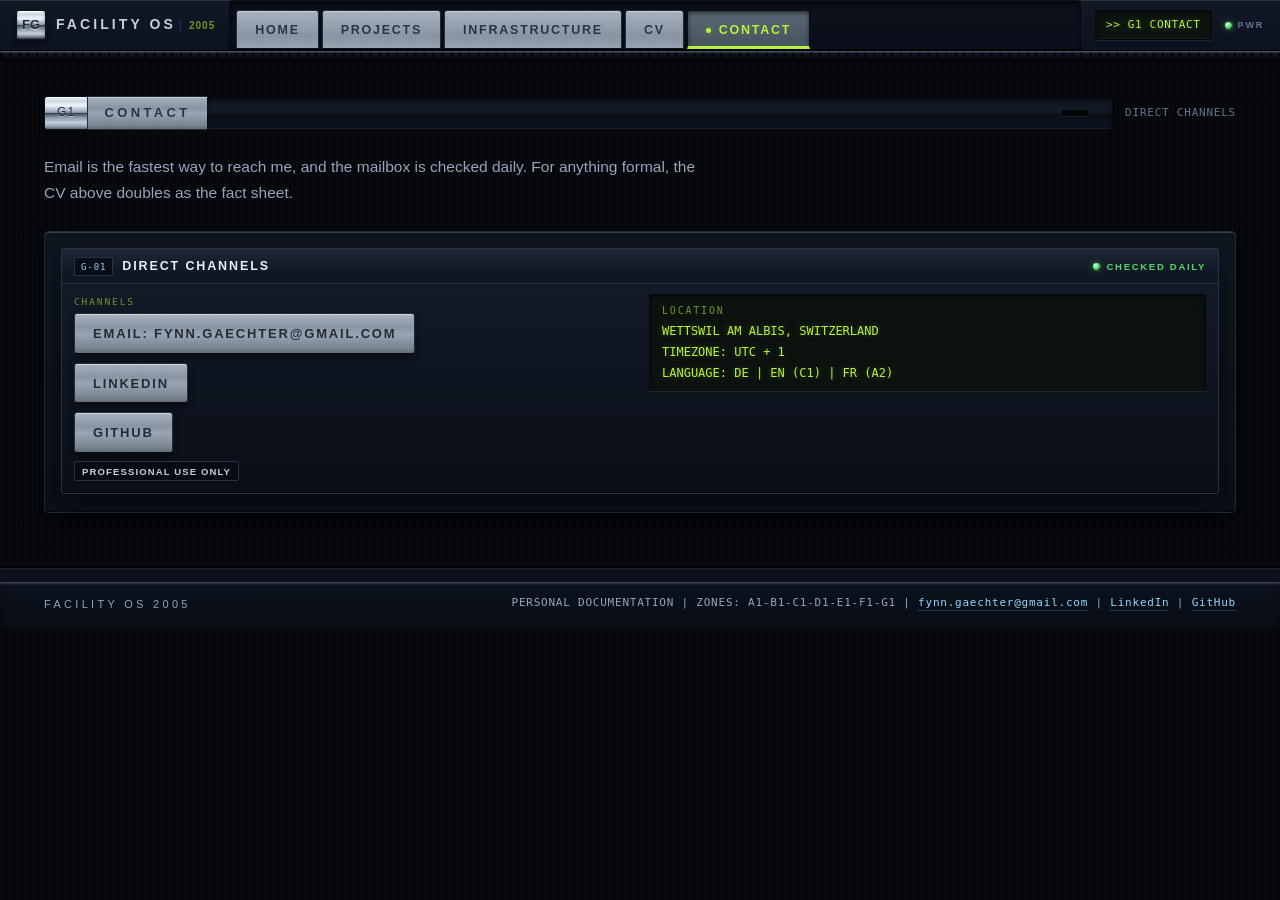
==== contact.html @ 0dfd4a6d "its done yall" ====
<!DOCTYPE html>
<html lang="en">

<head>
  <meta charset="UTF-8" />
  <meta name="viewport" content="width=device-width, initial-scale=1.0" />
  <meta name="referrer" content="strict-origin-when-cross-origin" />
  <meta http-equiv="Content-Security-Policy" content="default-src 'self'; img-src 'self' data:; style-src 'self' 'unsafe-inline' https://fonts.googleapis.com; font-src https://fonts.gstatic.com; script-src 'self'; connect-src 'self'; form-action 'self'; base-uri 'self'; object-src 'none'; " />

  <title>Contact | Fynn Gaechter</title>
  <meta name="description" content="Contact channels of Fynn Gaechter: email, phone, LinkedIn and GitHub." />
  <link rel="preconnect" href="https://fonts.googleapis.com" />
  <link rel="preconnect" href="https://fonts.gstatic.com" crossorigin />
  <link
    href="https://fonts.googleapis.com/css2?family=Michroma&family=Rajdhani:wght@500;600;700&family=Encode+Sans:wght@400;500&family=Share+Tech+Mono&display=swap"
    rel="stylesheet" />
  <link rel="stylesheet" href="css/main.css" />
  <link rel="icon" href="data:," />
</head>

<body>
  <a class="skip-link" href="#contact">Skip to content</a>


  <!-- ================= CONTROL FASCIA (top bar) ================= -->
  <header class="fascia" id="topbar">
    <div class="fs-top">
      <a class="bp" href="index.html" aria-label="Facility OS home">
        <span class="bp-chip" aria-hidden="true">FG</span>
        <span class="bp-id">FACILITY&nbsp;OS<b>2005</b></span>
      </a>

      <nav class="tabrail" aria-label="Main navigation">
        <ul>
          <li><a class="ftab" href="index.html" aria-current="page">Home</a></li>
          <li><a class="ftab" href="projects.html">Projects</a></li>
          <li><a class="ftab" href="infrastructure.html">Infrastructure</a></li>
          <li><a class="ftab" href="cv.html">CV</a></li>
          <li><a class="ftab is-live" href="contact.html">Contact</a></li>
        </ul>
      </nav>

      <div class="fs-right">
        <span class="f-lcd" id="navlcd" aria-hidden="true">&gt;&gt; G1 CONTACT</span>
        <span class="f-led" title="Console power indicator (chassis only)">
          <i class="leddot leddot-green leddot-breathe" aria-hidden="true"></i><em>PWR</em>
        </span>
      </div>
    </div>
    <div class="fs-chan" aria-hidden="true"></div>
  </header>


  <main>

    <!-- ================= BAND G1: CONTACT ================= -->
    <section class="band band-first" id="contact" data-band="G1" aria-labelledby="contact-title">
      <div class="railhead">
        <span class="rtag" aria-hidden="true">G1</span>
        <span class="rname" id="contact-title">Contact</span>
        <span class="rlong"></span>
        <span class="rmeta mono-sm">DIRECT CHANNELS</span>
      </div>

      <div class="wrap">
        <p class="band-intro">
          Email is the fastest way to reach me, and the mailbox is checked daily. For
          anything formal, the CV above doubles as the fact sheet.
        </p>

        <div class="mshelf">
          <article class="smod" aria-label="Contact plate G-01">
            <header class="sm-head">
              <span class="sidx">G-01</span>
              <h4 class="sm-name">Direct Channels</h4>
              <span class="sm-state"><i class="leddot leddot-green" aria-hidden="true"></i><em>Checked daily</em></span>
            </header>
            <div class="sm-body">
              <div class="contactbody">
                <div class="proj-lines">
                  <div class="proj-line">
                    <span class="plabel">Channels</span>
                    <div class="contactlinks">
                      <a class="metalbtn" href="mailto:fynn.gaechter@gmail.com">Email: fynn.gaechter@gmail.com</a>
                      <a class="metalbtn" href="https://www.linkedin.com/in/fynn-g%C3%A4chter" target="_blank"
                        rel="noopener">LinkedIn</a>
                      <a class="metalbtn" href="https://github.com/Swissschoggi" target="_blank"
                        rel="noopener">GitHub</a>
                    </div>
                  </div>
                </div>
                <div class="proj-side">
                  <div class="lcdmini">
                    <b>LOCATION</b>
                    <span>WETTSWIL AM ALBIS, SWITZERLAND</span>
                    <span>TIMEZONE: UTC + 1</span>
                    <span>LANGUAGE: DE | EN (C1) | FR (A2)</span>
                  </div>

                </div>
              </div>
              <div class="sm-meta"><span class="sm-chip">Professional use only</span></div>
            </div>
          </article>
        </div>
      </div>
    </section>

  </main>


  <!-- ================= DUMP STRIP (footer) ================= -->
  <footer class="dump">
    <div class="wrap dump-grid">
      <span class="dump-brand">FACILITY OS 2005</span>
      <span class="dump-note mono-sm">
        PERSONAL DOCUMENTATION | ZONES: A1-B1-C1-D1-E1-F1-G1
        | <a class="dumplink" href="mailto:fynn.gaechter@gmail.com">fynn.gaechter@gmail.com</a>
        | <a class="dumplink" href="https://www.linkedin.com/in/fynn-g%C3%A4chter" target="_blank"
          rel="noopener">LinkedIn</a>
        | <a class="dumplink" href="https://github.com/Swissschoggi" target="_blank" rel="noopener">GitHub</a>
      </span>
    </div>
  </footer>

  <script src="js/main.js" defer></script>
</body>

</html>
---- css/main.css ----
/* ================================================================
   FACILITY OS 2005 : machine-front composition
   Tokens and materials per DESIGN_SPEC.md, applied structurally.
   ================================================================ */

:root {
  /* type */
  --f-display: "Michroma", "Eurostile", "Trebuchet MS", sans-serif;
  --f-label: "Rajdhani", "Trebuchet MS", sans-serif;
  --f-body: "Encode Sans", "Trebuchet MS", Verdana, sans-serif;
  --f-mono: "Share Tech Mono", "Consolas", "Menlo", monospace;

  /* color: machine body */
  --c-void: #05070B;
  --c-body: #0B111C;
  --c-raised: #101827;
  --c-recess: #070B12;
  --c-lcd: #0D1410;
  --c-seam: #1E2A3A;
  --c-seam-hi: #26344A;

  /* color: chrome scale */
  --c-chrome-2: #E7EEF7;
  --c-chrome-3: #C3CFDD;
  --c-chrome-4: #93A3B6;
  --c-chrome-5: #64748C;
  --c-on-metal: #232B36;
  --c-engrave: #2A3543;

  /* color: ink */
  --c-ink: #DCE4EF;
  --c-ink-2: #97A5BC;

  /* color: phosphor + status */
  --c-ph: #B7F33C;
  --c-ph-dim: #6E9426;
  --c-led-green: #52D66A;
  --c-led-amber: #FFB447;
  --c-led-off: #3A4456;

  /* color: acrylic + wire */
  --c-acrylic: rgba(56, 112, 200, 0.16);
  --c-acrylic-deep: rgba(24, 58, 120, 0.35);
  --c-acrylic-edge: rgba(140, 190, 255, 0.55);
  --c-wire: #57C8FF;
  --c-cyan-text: #8FD8FF;

  /* bevels */
  --bv-raise: inset 0 1px 0 rgba(255, 255, 255, 0.12), inset 0 -1px 0 rgba(0, 0, 0, 0.55), 0 10px 24px rgba(0, 0, 0, 0.45);
  --bv-well: inset 0 2px 6px rgba(0, 0, 0, 0.70), inset 0 -1px 0 rgba(255, 255, 255, 0.08);

  /* materials */
  --m-chrome: linear-gradient(180deg,
      #F2F6FB 0%, #CBD6E2 13%, #EEF4FA 26%, #BAC6D4 38%, #93A1B1 48%,
      #39424E 51%, #4B5563 53.5%, #8B98A8 64%, #C2CEDB 80%, #93A0AE 92%, #5A6572 100%);
  --m-grain: repeating-linear-gradient(90deg,
      rgba(255, 255, 255, 0.045) 0px, rgba(255, 255, 255, 0.045) 1px,
      transparent 1px, transparent 3px);
  --m-alu: var(--m-grain),
    linear-gradient(180deg, #A5B1BE 0%, #8793A1 34%, #97A3B1 52%, #77828F 88%, #5F6A76 100%);

  /* motion */
  --t-fast: 140ms;
  --t-med: 220ms;
  --t-mech: 300ms;
  --t-gloss: 480ms;
  --ease-out: cubic-bezier(0.2, 0, 0, 1);
  --ease-mech: cubic-bezier(0.3, 0.7, 0.15, 1);
}

/* ================================================================ base */

*,
*::before,
*::after {
  box-sizing: border-box;
}

html {
  scroll-behavior: smooth;
}

body {
  margin: 0;
  background-color: var(--c-void);
  background-image: repeating-linear-gradient(90deg,
      rgba(255, 255, 255, 0.018) 0px, rgba(255, 255, 255, 0.018) 1px,
      transparent 1px, transparent 4px);
  color: var(--c-ink);
  font-family: var(--f-body);
  font-size: 16.5px;
  line-height: 1.65;
  -webkit-font-smoothing: antialiased;
}

.wrap {
  max-width: 1240px;
  margin: 0 auto;
  padding: 0 24px;
}

.mono-sm {
  font-family: var(--f-mono);
  font-size: 11px;
  letter-spacing: 0.07em;
  color: var(--c-ink-2);
}

.dim {
  color: var(--c-chrome-5);
}

:focus-visible {
  outline: 2px solid var(--c-ph);
  outline-offset: 2px;
}

::selection {
  background: rgba(183, 243, 60, 0.25);
  color: var(--c-ink);
}

.skip-link {
  position: absolute;
  left: -9999px;
  top: 0;
  z-index: 100;
  background: var(--c-raised);
  color: var(--c-ph);
  font-family: var(--f-label);
  font-size: 14px;
  letter-spacing: 0.1em;
  padding: 10px 16px;
}

.skip-link:focus {
  left: 8px;
  top: 60px;
}

/* chrome letterfill: gradient clipped to large type only */
.chrome-letters {
  color: var(--c-chrome-2);
  background-image: var(--m-chrome);
}

@supports ((background-clip: text) or (-webkit-background-clip: text)) {
  .chrome-letters {
    background-clip: text;
    -webkit-background-clip: text;
    color: transparent;
  }
}

/* LEDs */
.leddot {
  width: 9px;
  height: 9px;
  border-radius: 999px;
  display: inline-block;
  flex: none;
  border: 1px solid rgba(0, 0, 0, 0.6);
}

.leddot-green {
  background: radial-gradient(circle at 35% 30%, #D8FFE4, var(--c-led-green) 55%, #14421F);
  box-shadow: 0 0 6px rgba(82, 214, 106, 0.35);
}

.leddot-amber {
  background: radial-gradient(circle at 35% 30%, #FFE7C2, var(--c-led-amber) 55%, #4A2C08);
  box-shadow: 0 0 6px rgba(255, 180, 71, 0.35);
}

.leddot-off {
  background: radial-gradient(circle at 35% 30%, #5A6679, var(--c-led-off) 60%, #1C2331);
}

/* engraved status plate */
.tagchip {
  display: inline-block;
  font-family: var(--f-label);
  font-weight: 600;
  font-size: 10.5px;
  letter-spacing: 0.12em;
  text-transform: uppercase;
  color: var(--c-chrome-3);
  background: rgba(16, 24, 39, 0.65);
  border: 1px solid var(--c-seam-hi);
  border-radius: 2px;
  padding: 3px 9px 2px;
  white-space: nowrap;
}

.etch-chip {
  display: inline-block;
  font-family: var(--f-label);
  font-weight: 600;
  font-size: 10.5px;
  letter-spacing: 0.12em;
  text-transform: uppercase;
  color: var(--c-engrave);
  background: rgba(255, 255, 255, 0.22);
  border: 1px solid rgba(35, 43, 54, 0.45);
  border-radius: 2px;
  padding: 3px 9px 2px;
  white-space: nowrap;
}

.etch-chip.zfs {
  color: #14430F;
  background: rgba(212, 255, 178, 0.35);
  border-color: rgba(64, 110, 20, 0.5);
}

.etch-amber {
  color: var(--c-led-amber) !important;
  background: #201506 !important;
  border-color: rgba(255, 180, 71, 0.4) !important;
}

/* ================================================================ control fascia (top) */

.fascia {
  position: fixed;
  inset: 0 0 auto 0;
  z-index: 50;
  background: linear-gradient(180deg, #121926 0%, #0C1220 74%);
  box-shadow:
    inset 0 1px 0 rgba(255, 255, 255, 0.10),
    0 1px 0 #000,
    0 12px 26px rgba(0, 0, 0, 0.45);
  transition: transform var(--t-med) var(--ease-out);
}

.fascia.is-hidden {
  transform: translateY(-100%);
}

.fs-top {
  display: flex;
  align-items: stretch;
  gap: 14px;
  padding: 0 16px;
  min-height: 50px;
}

.bp {
  display: flex;
  align-items: center;
  gap: 10px;
  text-decoration: none;
  flex: none;
}

.bp-chip {
  display: grid;
  place-items: center;
  width: 30px;
  height: 30px;
  font-family: var(--f-label);
  font-weight: 700;
  font-size: 13px;
  color: var(--c-on-metal);
  background-image: var(--m-chrome);
  border: 1px solid #10151C;
  border-radius: 3px;
  box-shadow: inset 0 1px 0 rgba(255, 255, 255, 0.75), inset 0 -2px 3px rgba(0, 0, 0, 0.4), 0 2px 5px rgba(0, 0, 0, 0.5);
  text-shadow: 0 1px 0 rgba(255, 255, 255, 0.55);
}

.bp-id {
  font-family: var(--f-label);
  font-weight: 700;
  font-size: 14px;
  letter-spacing: 0.22em;
  color: var(--c-chrome-3);
}

.bp-id b {
  font-weight: 700;
  font-size: 10px;
  letter-spacing: 0.1em;
  color: var(--c-ph-dim);
  border-left: 1px solid var(--c-seam-hi);
  padding-left: 8px;
  margin-left: 4px;
}

.tabrail {
  flex: 1;
  min-width: 0;
  display: flex;
  align-items: stretch;
}

.tabrail ul {
  display: flex;
  align-items: flex-end;
  gap: 3px;
  list-style: none;
  margin: 0;
  padding: 8px 6px 0;
  width: 100%;
  background: linear-gradient(180deg, rgba(0, 0, 0, 0.35), rgba(0, 0, 0, 0.12));
  border: 1px solid rgba(0, 0, 0, 0.55);
  border-radius: 4px 4px 0 0;
  box-shadow: inset 0 2px 5px rgba(0, 0, 0, 0.6);
  overflow-x: auto;
  scrollbar-width: none;
}

.tabrail ul::-webkit-scrollbar {
  display: none;
}

.ftab {
  display: flex;
  align-items: flex-end;
  height: 100%;
  padding: 9px 18px 7px;
  font-family: var(--f-label);
  font-weight: 600;
  font-size: 12.5px;
  letter-spacing: 0.14em;
  text-transform: uppercase;
  text-decoration: none;
  white-space: nowrap;
  flex: 1 0 auto;
  color: var(--c-engrave);
  background-image: var(--m-alu);
  background-size: auto 200%;
  background-position: 0 0;
  border: 1px solid #232C38;
  border-bottom-color: #0A0E14;
  border-radius: 3px 3px 0 0;
  box-shadow: inset 0 1px 0 rgba(255, 255, 255, 0.4), 0 2px 4px rgba(0, 0, 0, 0.45);
  transition: filter var(--t-fast) var(--ease-out), transform var(--t-fast) var(--ease-out), color var(--t-fast);
}

.ftab:not(.ftab-off):hover {
  filter: brightness(1.09);
}

.ftab.is-live {
  transform: translateY(0);
  background-image: linear-gradient(180deg, #5A6775 0%, #49555F 46%, #5C6873 54%, #3C454F 100%);
  color: var(--c-ph);
  border-color: #0A0E14;
  border-bottom: 3px solid var(--c-ph);
  padding-bottom: 5px;
  box-shadow: inset 0 2px 4px rgba(0, 0, 0, 0.55), 0 1px 0 rgba(0, 0, 0, 0.2);
  filter: brightness(1);
}

.ftab.is-live::before {
  content: "";
  width: 5px;
  height: 5px;
  border-radius: 999px;
  background: var(--c-ph);
  box-shadow: 0 0 7px rgba(183, 243, 60, 0.5);
  margin-right: 8px;
  align-self: center;
}

.ftab-off {
  color: #55606B;
  font-style: italic;
  cursor: not-allowed;
  user-select: none;
  background-image: linear-gradient(180deg, #39424D 0%, #2A3038 100%);
  border-color: #171C22;
  box-shadow: inset 0 1px 0 rgba(255, 255, 255, 0.12), inset 0 6px 8px rgba(0, 0, 0, 0.35);
}

.fs-right {
  display: flex;
  align-items: center;
  gap: 12px;
  flex: none;
}

.f-lcd {
  font-family: var(--f-mono);
  font-size: 11px;
  letter-spacing: 0.06em;
  color: var(--c-ph);
  background: var(--c-lcd);
  border: 1px solid #05080D;
  border-radius: 2px;
  padding: 5px 10px;
  box-shadow: inset 0 2px 5px rgba(0, 0, 0, 0.65), inset 0 -1px 0 rgba(183, 243, 60, 0.06), 0 1px 0 rgba(255, 255, 255, 0.08);
  text-shadow: 0 0 6px rgba(183, 243, 60, 0.3);
  white-space: nowrap;
}

/* topbar record link: metal chip like the contact switch, never default-link blue */
.navcontact {
  font-family: var(--f-label);
  font-weight: 700;
  font-size: 11.5px;
  letter-spacing: 0.16em;
  text-transform: uppercase;
  color: var(--c-on-metal);
  text-decoration: none;
  background-image: var(--m-alu);
  border: 1px solid #232C38;
  border-bottom-color: #0A0E14;
  border-radius: 3px;
  padding: 6px 12px 5px;
  box-shadow: inset 0 1px 0 rgba(255, 255, 255, 0.45), 0 2px 4px rgba(0, 0, 0, 0.45);
  white-space: nowrap;
  transition: filter var(--t-fast) var(--ease-out);
}

.navcontact:hover {
  filter: brightness(1.09);
}

.navcontact:active {
  transform: translateY(1px);
}

.f-led {
  display: inline-flex;
  align-items: center;
  gap: 5px;
}

.f-led em {
  font-family: var(--f-label);
  font-weight: 700;
  font-style: normal;
  font-size: 9px;
  letter-spacing: 0.2em;
  color: var(--c-chrome-5);
}

/* machined channel strip under the rail */
.fs-chan {
  height: 9px;
  background:
    repeating-linear-gradient(90deg,
      rgba(0, 0, 0, 0.5) 0 3px, transparent 3px 9px),
    linear-gradient(180deg, #101827 0%, #0A0F18 100%);
  border-top: 1px solid #000;
  box-shadow: inset 0 -2px 3px rgba(0, 0, 0, 0.5), inset 0 2px 0 rgba(255, 255, 255, 0.05);
}

.fs-chan::before {
  content: "";
  display: block;
  height: 2px;
  background: linear-gradient(180deg, rgba(255, 255, 255, 0.28), rgba(255, 255, 255, 0.02));
  margin-bottom: 3px;
}

/* ================================================================ bands */

.band {
  padding: 44px 0 10px;
}

.band-front,
main > section:first-child {
  padding-top: 96px;
}

.railhead {
  max-width: 1240px;
  margin: 0 auto 24px;
  padding: 0 24px;
  display: flex;
  align-items: center;
  gap: 0;
  height: 34px;
}

.rtag {
  display: flex;
  align-items: center;
  height: 100%;
  padding: 0 12px;
  font-family: var(--f-display);
  font-size: 12px;
  letter-spacing: 0.1em;
  color: var(--c-on-metal);
  background-image: var(--m-chrome);
  border: 1px solid #0E131A;
  border-right: 0;
  border-radius: 3px 0 0 3px;
  box-shadow: inset 0 1px 0 rgba(255, 255, 255, 0.65), 0 3px 7px rgba(0, 0, 0, 0.4);
  text-shadow: 0 1px 0 rgba(255, 255, 255, 0.4);
}

.rname {
  display: flex;
  align-items: center;
  height: 100%;
  padding: 0 16px;
  font-family: var(--f-label);
  font-weight: 700;
  font-size: 13px;
  letter-spacing: 0.26em;
  text-transform: uppercase;
  color: var(--c-engrave);
  background-image: var(--m-alu);
  border: 1px solid #232C38;
  border-right: 0;
  box-shadow: inset 0 1px 0 rgba(255, 255, 255, 0.35);
}

.rlong {
  flex: 1;
  height: 100%;
  background: linear-gradient(180deg, #0D141F 0%, #131B28 46%, #0A0F18 54%, #0D141F 100%);
  border: 1px solid rgba(0, 0, 0, 0.6);
  border-left: 0;
  border-radius: 0 3px 3px 0;
  box-shadow: inset 0 2px 4px rgba(0, 0, 0, 0.65), inset 0 -1px 0 rgba(255, 255, 255, 0.06);
  position: relative;
}

.rlong::after {
  content: "";
  position: absolute;
  right: 24px;
  top: 50%;
  width: 26px;
  height: 6px;
  transform: translateY(-50%);
  background: var(--c-void);
  box-shadow: inset 0 2px 3px rgba(0, 0, 0, 0.8), 0 1px 0 rgba(255, 255, 255, 0.07);
  border-radius: 1px;
}

.rmeta {
  align-self: center;
  margin-left: 12px;
  color: var(--c-chrome-5);
  white-space: nowrap;
}

.band-intro {
  max-width: 76ch;
  color: var(--c-ink-2);
  margin: 0 0 26px;
  font-size: 15.5px;
}

.band-intro b {
  color: var(--c-chrome-3);
  font-weight: 500;
}

/* ================================================================ BAND A1: nameplate front */

.front-grid {
  display: grid;
  grid-template-columns: minmax(0, 1.55fr) minmax(0, 1fr);
  gap: 28px;
  align-items: stretch;
}

.np {
  position: relative;
  display: grid;
  grid-template-columns: auto 1fr;
  gap: 20px;
  align-items: center;
  padding: 26px 28px 24px;
  background-image: var(--m-alu);
  border: 1px solid #333E49;
  border-bottom-color: #1A212A;
  border-radius: 4px;
  box-shadow:
    inset 0 1px 0 rgba(255, 255, 255, 0.55),
    inset 0 14px 22px rgba(255, 255, 255, 0.14),
    inset 0 -16px 22px rgba(0, 0, 0, 0.22),
    0 16px 30px rgba(0, 0, 0, 0.5);
}
/* operator portrait: machined badge frame */
.np-side {
  display: flex;
  flex-direction: column;
  gap: 12px;
}
.opimg {
  margin: 0;
  padding: 3px;
  background-image: var(--m-chrome);
  border: 1px solid #10151C;
  border-radius: 6px;
  box-shadow: var(--bv-raise);
}
.opimg img {
  display: block;
  width: 92px;
  height: 92px;
  object-fit: cover;
  object-position: center 15%;
  border-radius: 3px;
}

.np::before {
  content: "";
  position: absolute;
  inset: 6px;
  border: 1px solid rgba(35, 43, 54, 0.38);
  border-radius: 2px;
  pointer-events: none;
}

.np::after {
  content: "";
  position: absolute;
  right: 26px;
  top: 58px;
  width: 130px;
  height: 3px;
  border-radius: 99px;
  background: linear-gradient(90deg, rgba(255, 255, 255, 0), rgba(255, 255, 255, 0.5), rgba(255, 255, 255, 0));
  pointer-events: none;
}

.np-chip {
  position: relative;
  display: grid;
  place-items: center;
  width: 96px;
  height: 96px;
  font-family: var(--f-display);
  font-size: 26px;
  letter-spacing: 0.04em;
  color: #161D27;
  background-image: var(--m-chrome);
  border: 1px solid #10151C;
  border-radius: 6px;
  box-shadow:
    inset 0 2px 0 rgba(255, 255, 255, 0.8),
    inset 0 -3px 7px rgba(0, 0, 0, 0.4),
    0 14px 24px rgba(0, 0, 0, 0.45);
  text-shadow: 0 1px 0 rgba(255, 255, 255, 0.5);
}

.np-id {
  min-width: 0;
  position: relative;
  z-index: 1;
}

.np-kicker {
  margin: 0 0 8px;
  font-family: var(--f-label);
  font-weight: 700;
  font-size: 11px;
  letter-spacing: 0.3em;
  text-transform: uppercase;
  color: var(--c-engrave);
}

.np-facility {
  margin: 0;
  font-family: var(--f-display);
  font-weight: 400;
  font-size: clamp(26px, 3.4vw, 46px);
  line-height: 1.0;
  letter-spacing: 0.015em;
  filter: drop-shadow(0 1px 0 rgba(0, 0, 0, 0.25));
}

.np-year {
  font-size: 0.5em;
  letter-spacing: 0.08em;
}

.np-etch {
  color: var(--c-engrave);
  opacity: 0.78;
  margin: 12px 0 0;
  text-transform: uppercase;
}

.np-foot {
  margin-top: 18px;
  display: flex;
  flex-direction: column;
  gap: 12px;
}

.chiprow {
  display: flex;
  flex-wrap: wrap;
  gap: 8px;
}

.front-copy {
  color: var(--c-ink-2);
  font-size: 15.5px;
  max-width: 62ch;
  margin: 0;
}

.chiprow .etch-chip {
  color: var(--c-chrome-3);
  background: rgba(16, 24, 39, 0.6);
  border-color: var(--c-seam-hi);
}

.chiprow .etch-chip:first-child {
  color: var(--c-ph);
}

.person-chips {
  margin-bottom: 6px;
}

.person-chips .tagchip {
  margin: 0 6px 6px 0;
}

/* recessed screen */
.screen {
  display: flex;
  flex-direction: column;
  gap: 10px;
  min-width: 0;
}

.screen-lip {
  position: relative;
  padding: 3px;
  background-image: var(--m-chrome);
  border: 1px solid #10151C;
  border-radius: 6px;
  box-shadow: var(--bv-raise);
}

.screen-lip::after {
  content: "";
  position: absolute;
  top: 6%;
  right: 7%;
  left: 68%;
  bottom: 12%;
  background: linear-gradient(115deg, rgba(255, 255, 255, 0.14), rgba(255, 255, 255, 0) 55%);
  border-radius: 6px;
  pointer-events: none;
}

.screen-glass {
  background: var(--c-lcd);
  border-radius: 3px;
  padding: 5px;
  box-shadow: inset 0 0 0 1px #05070B;
}

.screen-glass>* {
  position: relative;
  z-index: 1;
}

.screen-glass::after {
  content: "";
  position: absolute;
  inset: 5px;
  border-radius: 2px;
  background:
    repeating-linear-gradient(0deg, rgba(0, 0, 0, 0.25) 0 1px, transparent 1px 3px),
    radial-gradient(ellipse at 50% 0%, rgba(183, 243, 60, 0.05), transparent 60%);
  pointer-events: none;
}

.sc-head {
  margin: 12px 16px 0;
  font-family: var(--f-mono);
  font-size: 10px;
  letter-spacing: 0.2em;
  color: var(--c-ph-dim);
}

.sc-lines p {
  display: grid;
  grid-template-columns: 74px 1fr;
  gap: 10px;
  align-items: baseline;
  font-family: var(--f-mono);
  font-size: 12px;
  line-height: 1.5;
  border-bottom: 1px dashed rgba(183, 243, 60, 0.15);
  padding: 7px 16px 6px;
  margin: 0;
}

.sc-lines p:last-child {
  border-bottom: 0;
}

.sc-lines span {
  color: var(--c-ph-dim);
  font-size: 10px;
  letter-spacing: 0.16em;
}

.sc-lines b {
  font-weight: 400;
  color: var(--c-ph);
  text-shadow: 0 0 7px rgba(183, 243, 60, 0.28);
}

.sc-lines a.lrow {
  color: var(--c-ph);
  text-decoration: none;
  border-bottom: 1px solid rgba(87, 200, 255, 0.3);
}

.sc-lines a.lrow:hover {
  color: var(--c-chrome-2);
  border-bottom-color: var(--c-ph);
}

.sc-stamp {
  margin: 10px 0 0;
  padding: 8px 16px 0;
  border-top: 1px dashed rgba(183, 243, 60, 0.15);
  font-family: var(--f-mono);
  font-size: 10px;
  letter-spacing: 0.18em;
  color: var(--c-ph-dim);
}

.sc-ledrow {
  display: flex;
  align-items: center;
  gap: 8px;
  padding: 10px 16px 12px;
}

.sc-ledrow em {
  font-family: var(--f-label);
  font-weight: 600;
  font-style: normal;
  font-size: 9.5px;
  letter-spacing: 0.18em;
  text-transform: uppercase;
  color: var(--c-chrome-4);
  margin-right: 10px;
}

.sc-foot {
  color: var(--c-chrome-5);
  padding-left: 2px;
}

/* ================================================================ BAND B1: schematic */

.sc-panel {
  background: var(--c-recess);
  border: 1px solid var(--c-seam);
  border-radius: 4px;
  box-shadow: var(--bv-raise);
  padding: 18px 22px 14px;
}

.sc-head {
  display: flex;
  justify-content: space-between;
  align-items: center;
  flex-wrap: wrap;
  gap: 10px;
  border-bottom: 1px solid var(--c-seam-hi);
  padding-bottom: 12px;
  margin-bottom: 18px;
}

.sc-legend {
  display: inline-flex;
  align-items: center;
  flex-wrap: wrap;
  gap: 6px 14px;
  font-family: var(--f-mono);
  font-size: 10px;
  letter-spacing: 0.1em;
  color: var(--c-ink-2);
}

.sc-legend i {
  display: inline-block;
  margin-right: 6px;
}

.legend-solid {
  width: 16px;
  height: 3px;
  background: var(--c-wire);
  box-shadow: 0 0 4px rgba(87, 200, 255, .4);
}

.legend-dash {
  width: 16px;
  height: 3px;
  background: repeating-linear-gradient(90deg, var(--c-wire) 0 4px, transparent 4px 7px);
}

.legend-pad {
  width: 7px;
  height: 7px;
  border-radius: 1px;
  background: linear-gradient(135deg, #E7EEF7, #97A3B4 45%, #55606E);
  border: 1px solid #1A2129;
}

.sc-hint {
  font-family: var(--f-label);
  font-weight: 600;
  font-size: 10.5px;
  letter-spacing: 0.16em;
  text-transform: uppercase;
  color: var(--c-chrome-5);
}

.sc-canvas {
  background-image: radial-gradient(rgba(198, 214, 234, 0.07) 1px, transparent 1.3px);
  background-size: 16px 16px;
}

.sc-edge {
  width: min(520px, 100%);
  margin: 0 auto;
  display: flex;
  flex-direction: column;
}

.acc-unit {
  position: relative;
}

.acc-face {
  display: flex;
  flex-direction: column;
  gap: 8px;
  align-items: flex-start;
  background:
    linear-gradient(155deg, rgba(255, 255, 255, 0.10) 0%, rgba(255, 255, 255, 0.01) 30%, rgba(56, 112, 200, 0.10) 100%),
    var(--c-acrylic-deep);
  border: 1px solid var(--c-acrylic-edge);
  border-radius: 3px;
  box-shadow: inset 0 1px 0 rgba(255, 255, 255, 0.2), 0 10px 22px rgba(0, 0, 0, 0.45);
  padding: 14px 18px 12px;
}

.plug {
  display: inline-flex;
  align-items: center;
  gap: 8px;
  font-family: var(--f-label);
  font-weight: 600;
  font-size: 11px;
  letter-spacing: 0.12em;
  text-transform: uppercase;
  color: var(--c-cyan-text);
  background: rgba(87, 200, 255, 0.09);
  border: 1px solid rgba(87, 200, 255, 0.4);
  border-radius: 2px;
  padding: 4px 10px 3px;
}

.plug::before {
  content: "";
  width: 6px;
  height: 6px;
  flex: none;
  background: linear-gradient(135deg, #E7EEF7, #97A3B4 45%, #55606E);
  border: 1px solid #1A2129;
}

.acc-note {
  margin: 2px 0 0;
  font-family: var(--f-mono);
  font-size: 9.5px;
  letter-spacing: 0.07em;
  color: var(--c-cyan-text);
  opacity: 0.85;
}

.glare {
  position: absolute;
  top: 10px;
  left: 190px;
  width: 34px;
  height: 8px;
  border-radius: 99px;
  background: radial-gradient(ellipse at center, rgba(255, 255, 255, 0.18), transparent 70%);
  transform: rotate(-8deg);
  pointer-events: none;
}

.bus {
  position: relative;
  display: block;
  max-width: 100%;
  margin: 0 auto;
  padding: 10px 0;
  text-align: center;
}

.bus::before {
  content: "";
  position: absolute;
  top: 2px;
  bottom: 2px;
  left: 50%;
  width: 7px;
  transform: translateX(-50%);
  background: rgba(87, 200, 255, 0.18);
  border-radius: 1px;
}

.bus::after {
  content: "";
  position: absolute;
  top: 4px;
  bottom: 4px;
  left: calc(50% - 1px);
  width: 2px;
  background: var(--c-wire);
  box-shadow: 0 0 5px rgba(87, 200, 255, 0.35);
}

.bus-dashed::after {
  background: repeating-linear-gradient(180deg, var(--c-wire) 0 5px, transparent 5px 9px);
  box-shadow: none;
  opacity: 0.8;
}

.bus-label {
  position: relative;
  z-index: 1;
  display: block;
  margin: 0 auto;
  background: var(--c-recess);
  padding: 3px 8px;
  font-family: var(--f-mono);
  font-size: 9px;
  letter-spacing: 0.09em;
  color: var(--c-ink-2);
  text-transform: uppercase;
  max-width: 300px;
  line-height: 1.45;
  border: 1px dashed rgba(87, 200, 255, 0.18);
  border-radius: 1px;
  width: fit-content;
}

.pad {
  position: absolute;
  left: 50%;
  top: -4px;
  transform: translateX(-50%);
  width: 8px;
  height: 8px;
  z-index: 2;
  background: linear-gradient(135deg, #E7EEF7, #97A3B4 45%, #55606E);
  border: 1px solid #10161D;
  border-radius: 1.5px;
  box-shadow: 0 0 0 1px rgba(0, 0, 0, 0.45);
}

.pad-f {
  top: auto;
  bottom: -4px;
}

.sc-columns {
  display: grid;
  grid-template-columns: minmax(0, 1.02fr) minmax(0, 0.98fr);
  gap: 12px 26px;
  margin-top: 2px;
}

.unit {
  position: relative;
}

.u-strip {
  display: flex;
  align-items: center;
  gap: 10px;
  flex-wrap: wrap;
  row-gap: 2px;
  padding: 8px 14px;
  border-radius: 3px 3px 0 0;
}

.u-udm .u-roles {
  flex: 1 1 100%;
  order: 5;
}

.u-strip-chrome {
  background-image: var(--m-chrome);
  border: 1px solid #12181F;
  border-bottom: 0;
  box-shadow: inset 0 1px 0 rgba(255, 255, 255, 0.75), 0 3px 8px rgba(0, 0, 0, 0.4);
}

.u-strip-alu {
  background-image: var(--m-alu);
  border: 1px solid #242E3A;
  border-bottom: 0;
  box-shadow: inset 0 1px 0 rgba(255, 255, 255, 0.4);
}

.u-strip-graphite {
  background: linear-gradient(180deg, #1B2534, #101724);
  border: 1px solid var(--c-seam);
  border-bottom: 0;
  box-shadow: inset 0 1px 0 rgba(255, 255, 255, 0.08);
}

.u-strip.slim {
  padding: 6px 14px;
}

.u-strip.head {
  flex-wrap: wrap;
  row-gap: 4px;
  padding: 10px 14px;
}

.u-stencil {
  margin: 0;
  font-family: var(--f-display);
  font-weight: 400;
  font-size: 15px;
  letter-spacing: 0.06em;
}

.u-strip-chrome .u-stencil,
.u-strip-alu .u-stencil {
  color: #161D27;
  text-shadow: 0 1px 0 rgba(255, 255, 255, 0.45);
}

.u-strip-graphite .u-stencil {
  color: var(--c-chrome-2);
  font-size: 13px;
}

.u-roles {
  font-family: var(--f-label);
  font-weight: 600;
  font-style: normal;
  font-size: 9.5px;
  letter-spacing: 0.14em;
  text-transform: uppercase;
  opacity: 0.85;
}

.u-strip-chrome .u-roles,
.u-strip-alu .u-roles {
  color: var(--c-engrave);
}

.u-strip-graphite .u-roles {
  color: var(--c-chrome-5);
}

.u-idx {
  font-family: var(--f-mono);
  font-size: 9px;
  letter-spacing: 0.1em;
  padding: 2px 7px 1px;
  border-radius: 2px;
  margin-left: auto;
}

.u-strip-chrome .u-idx,
.u-strip-alu .u-idx {
  color: #10161D;
  background: rgba(255, 255, 255, 0.4);
  border: 1px solid rgba(16, 22, 29, 0.5);
}

.u-strip-graphite .u-idx {
  color: var(--c-cyan-text);
  background: transparent;
  border: 1px solid var(--c-seam-hi);
}

.u-mark {
  margin-left: auto;
  display: flex;
  gap: 4px;
}

.u-mark i {
  width: 7px;
  height: 7px;
  border-radius: 1.5px;
  background: rgba(0, 0, 0, 0.3);
  box-shadow: inset 0 1px 1px rgba(0, 0, 0, 0.6), 0 1px 0 rgba(255, 255, 255, 0.3);
}

.u-body {
  border: 1px solid var(--c-seam);
  border-top: 0;
  border-radius: 0 0 3px 3px;
  padding: 13px 14px;
}

.u-body-graphite {
  background: linear-gradient(180deg, #121B27 0%, #0C1220 100%);
}

.u-body-alu {
  background-image: var(--m-alu);
  border-color: #242E3A;
}

.u-note {
  margin: 10px 0 0;
  font-family: var(--f-mono);
  font-size: 9.5px;
  letter-spacing: 0.08em;
  color: #55636F;
  line-height: 1.55;
}

.u-body-graphite .u-note {
  color: #8FA0B8;
}

.u-note .tag {
  font-weight: 700;
  color: var(--c-cyan-text);
}

.u-note.amber {
  color: var(--c-led-amber);
  opacity: 0.92;
}

.u-note.amber .tag {
  color: var(--c-led-amber);
}

.segbus {
  display: flex;
  flex-direction: column;
  gap: 7px;
}

.ch {
  position: relative;
  display: flex;
  align-items: center;
  gap: 8px;
  height: 26px;
  padding: 0 10px;
  border: 1px solid var(--c-acrylic-edge);
  border-radius: 2px;
  background: var(--c-acrylic-deep);
  box-shadow: inset 0 1px 0 rgba(255, 255, 255, 0.16);
}

.ch .pad {
  position: static;
  transform: none;
  width: 7px;
  height: 7px;
}

.ch b {
  font-family: var(--f-label);
  font-weight: 700;
  font-size: 10px;
  letter-spacing: 0.2em;
  text-transform: uppercase;
  color: #BFD9FA;
}

.ch-well {
  flex: 1;
  height: 8px;
  border-radius: 1px;
  opacity: 0.5;
  background: repeating-linear-gradient(90deg,
      rgba(139, 214, 255, 0.55) 0 12px,
      rgba(139, 214, 255, 0.1) 12px 18px);
}

.ch-ch2row {
  display: flex;
  gap: 7px;
}

.ch-min {
  flex: 1;
  height: 22px;
  background: var(--c-acrylic);
}

.ch-min b {
  font-size: 9px;
}

.ports {
  display: grid;
  grid-template-columns: repeat(16, 1fr);
  gap: 3px;
  background: #0A0F17;
  border: 1px solid #070B10;
  border-radius: 2px;
  padding: 5px 6px;
  box-shadow: inset 0 2px 4px rgba(0, 0, 0, 0.6);
}

.ports i {
  height: 9px;
  border-radius: 1px;
  background: #1D2733;
  box-shadow: inset 0 1px 1px rgba(0, 0, 0, 0.75), 0 1px 0 rgba(255, 255, 255, 0.16);
}

.ports i.p12 {
  box-shadow: inset 0 1px 1px rgba(0, 0, 0, 0.75), 0 0 0 1px rgba(87, 200, 255, 0.65);
}

.u-down {
  margin-top: 2px;
}

.u-down .u-note {
  margin: 8px 14px 12px;
}

.u-down .u-strip-graphite {
  border-top-left-radius: 2px;
  border-top-right-radius: 2px;
}

.aprow {
  display: grid;
  grid-template-columns: repeat(3, 1fr);
  gap: 8px;
}

.apunit {
  position: relative;
  height: 30px;
  border: 1px solid #151B23;
  border-radius: 2px;
  background:
    linear-gradient(103deg, rgba(255, 255, 255, 0.45) 0%, rgba(255, 255, 255, 0.05) 42%, rgba(255, 255, 255, 0.32) 100%),
    linear-gradient(180deg, #D3DCE5 0%, #93A1B1 44%, #3E4652 52%, #252C36 100%);
  box-shadow: var(--bv-raise);
}

.ap-lens {
  position: absolute;
  left: 50%;
  top: 6px;
  transform: translateX(-50%);
  width: 12px;
  height: 6px;
  border-radius: 1px;
  background: #090D13;
  box-shadow: inset 0 1px 2px rgba(0, 0, 0, 0.8), 0 1px 0 rgba(255, 255, 255, 0.2);
}

.pxmeta {
  display: flex;
  flex-wrap: wrap;
  gap: 6px;
  margin-top: 10px;
}

.pxmeta .etch-chip {
  color: var(--c-chrome-3);
  background: rgba(9, 14, 22, 0.6);
  border-color: var(--c-seam-hi);
}

.pxmeta .etch-chip.zfs {
  color: var(--c-led-green);
  background: rgba(82, 214, 106, 0.08);
  border-color: rgba(82, 214, 106, 0.4);
}

.tray {
  display: flex;
  flex-wrap: wrap;
  align-items: center;
  gap: 4px;
  background: var(--c-recess);
  border: 1px solid var(--c-seam);
  border-radius: 3px;
  box-shadow: var(--bv-well);
  padding: 8px 10px;
  margin-top: 11px;
}

.tray-tag {
  font-family: var(--f-mono);
  font-size: 9.5px;
  letter-spacing: 0.12em;
  color: var(--c-cyan-text);
  border-right: 1px solid var(--c-seam-hi);
  padding: 0 8px 0 2px;
  margin-right: 2px;
}

.traytab {
  font-family: var(--f-label);
  font-weight: 700;
  font-size: 9.5px;
  letter-spacing: 0.1em;
  text-transform: uppercase;
  padding: 3px 7px 1px;
  border-radius: 2px;
  color: #1F2732;
  background-image: var(--m-chrome);
  border: 1px solid #10161D;
  box-shadow: inset 0 1px 0 rgba(255, 255, 255, 0.5), 0 1px 2px rgba(0, 0, 0, 0.4);
  border-top: 2px solid var(--c-led-green);
  text-shadow: 0 1px 0 rgba(255, 255, 255, 0.35);
}

.traytab.off {
  color: var(--c-chrome-4);
  background-image: linear-gradient(180deg, #3A4450 0%, #262D36 100%);
  border-top-color: var(--c-led-off);
  filter: saturate(0.6) brightness(0.85);
}

.shelf {
  display: grid;
  grid-template-columns: repeat(6, 1fr);
  gap: 6px;
  background: var(--c-recess);
  border: 1px solid var(--c-seam);
  border-radius: 3px;
  box-shadow: var(--bv-well);
  padding: 9px;
}

.bay {
  position: relative;
  display: block;
  height: 24px;
  border-radius: 2px;
  background-image: var(--m-alu);
  border: 1px solid rgba(0, 0, 0, 0.5);
  box-shadow: var(--bv-raise), inset 0 1px 0 rgba(255, 255, 255, 0.3);
}

.bay-led {
  position: absolute;
  left: 5px;
  top: 50%;
  transform: translateY(-50%);
  width: 7px;
  height: 7px;
  border-radius: 999px;
  background: radial-gradient(circle at 35% 30%, #D8FFE4, var(--c-led-green) 55%, #14421F);
  box-shadow: 0 0 5px rgba(82, 214, 106, 0.35);
}

.bay-empty {
  background: transparent;
  border: 1px dashed rgba(255, 180, 71, 0.55);
  box-shadow: inset 0 2px 5px rgba(0, 0, 0, 0.5);
}

.sc-foot {
  margin: 14px 0 0;
  padding-top: 10px;
  border-top: 1px dashed var(--c-seam-hi);
  color: var(--c-chrome-5);
  font-size: 10px;
  line-height: 1.6;
}

.sc-details {
  margin-top: 14px;
  max-width: 90ch;
}

.sc-details summary {
  cursor: pointer;
  font-family: var(--f-label);
  font-weight: 600;
  font-size: 12px;
  letter-spacing: 0.14em;
  text-transform: uppercase;
  color: var(--c-chrome-4);
}

.sc-details summary:hover {
  color: var(--c-chrome-2);
}

.sc-details-body p {
  color: var(--c-ink-2);
  font-size: 14px;
  margin: 10px 0 0;
  border-left: 2px solid var(--c-seam-hi);
  padding-left: 14px;
}

.sc-canvas.focus-mode [data-device]:not(.is-hot) {
  opacity: 0.4;
}

.sc-canvas [data-device].is-hot {
  opacity: 1;
}

.bus {
  opacity: 0.85;
  transition: opacity var(--t-fast);
}

.sc-canvas.focus-mode .bus:not(.is-hot) {
  opacity: 0.22;
}

.sc-canvas .bus.is-hot {
  opacity: 1;
}

/* ================================================================ BAND C1: rack bay */

.rack {
  display: grid;
  grid-template-columns: 24px minmax(0, 1fr) 24px;
  align-items: stretch;
}

.rack-ear {
  display: flex;
  flex-direction: column;
  align-items: center;
  justify-content: center;
  gap: 20px;
  background-image: var(--m-alu);
  border: 1px solid #1A222D;
  box-shadow: var(--bv-raise);
}

.ear-l {
  border-radius: 4px 0 0 2px;
  border-right: 0;
}

.ear-r {
  border-radius: 0 4px 2px 0;
  border-left: 0;
}

.rack-ear i {
  display: block;
  width: 8px;
  height: 54px;
  border-radius: 2px;
  background: #0B101A;
  box-shadow: inset 0 2px 6px rgba(0, 0, 0, 0.75), 0 1px 0 rgba(255, 255, 255, 0.25);
}

.unitface {
  display: flex;
  flex-direction: column;
  background: linear-gradient(180deg, #0F1620 0%, #0A0F18 100%);
  border: 1px solid var(--c-seam);
  border-left-color: #17202C;
  border-right-color: #17202C;
  box-shadow: var(--bv-raise);
}

.uf-head {
  display: flex;
  align-items: center;
  gap: 16px;
  flex-wrap: wrap;
  min-width: 0;
  background-image: var(--m-alu);
  border-bottom: 1px solid #0B0F15;
  box-shadow: inset 0 1px 0 rgba(255, 255, 255, 0.5), inset 0 -2px 3px rgba(0, 0, 0, 0.3);
  padding: 13px 18px 11px;
}

.uf-name {
  margin: 0;
  font-family: var(--f-display);
  font-weight: 400;
  font-size: 23px;
  letter-spacing: 0.04em;
  color: #161D27;
  text-shadow: 0 1px 0 rgba(255, 255, 255, 0.4);
}

.uf-model {
  color: var(--c-engrave);
  opacity: 0.85;
  margin: 3px 0 0;
  text-transform: uppercase;
}

.uf-counts {
  margin-left: auto;
  min-width: 290px;
}

.uf-vents {
  height: 12px;
  margin: 0 30px;
  border-left: 1px solid rgba(255, 255, 255, 0.06);
  border-right: 1px solid rgba(255, 255, 255, 0.06);
  border-bottom: 1px solid rgba(0, 0, 0, 0.45);
  background: repeating-linear-gradient(90deg, #04070C 0 4px, #111823 4px 9px);
  opacity: 0.9;
}

.uf-body {
  display: grid;
  grid-template-columns: 26px 1fr;
  gap: 14px;
  padding: 16px 4px 10px 4px;
}

.uf-side {
  display: flex;
  justify-content: center;
}

.side-engrave {
  writing-mode: vertical-rl;
  font-family: var(--f-label);
  font-weight: 700;
  font-size: 12px;
  letter-spacing: 0.55em;
  text-transform: uppercase;
  color: #2C3848;
  text-shadow: 0 1px 0 rgba(0, 0, 0, 0.5);
  padding: 10px 0;
  border-right: 1px solid var(--c-seam);
}

.uf-main {
  display: flex;
  flex-direction: column;
  gap: 12px;
  min-width: 0;
  padding-right: 10px;
}

.subdisplays {
  display: grid;
  grid-template-columns: 1.4fr 1fr 1.35fr;
  gap: 8px;
}

.lcdmini {
  display: grid;
  gap: 3px;
  align-content: start;
  background: var(--c-lcd);
  border: 1px solid #05080D;
  border-radius: 2px;
  box-shadow: inset 0 2px 6px rgba(0, 0, 0, 0.7), inset 0 -1px 0 rgba(183, 243, 60, 0.06), 0 1px 0 rgba(255, 255, 255, 0.08);
  padding: 8px 12px;
  position: relative;
}

.lcdmini::after {
  content: "";
  position: absolute;
  inset: 0;
  border-radius: 2px;
  background: repeating-linear-gradient(0deg, rgba(0, 0, 0, 0.2) 0 1px, transparent 1px 3px);
  pointer-events: none;
}

.lcdmini>* {
  position: relative;
  z-index: 1;
}

.lcdmini b {
  font-family: var(--f-mono);
  font-weight: 400;
  font-size: 10px;
  letter-spacing: 0.18em;
  color: var(--c-ph-dim);
}

.lcdmini span {
  font-family: var(--f-mono);
  font-size: 12px;
  line-height: 1.5;
  color: var(--c-ph);
  text-shadow: 0 0 7px rgba(183, 243, 60, 0.28);
}

.slot-note {
  margin: 2px 0 0;
  font-family: var(--f-mono);
  font-size: 9.5px;
  letter-spacing: 0.1em;
  color: var(--c-ph-dim);
  border-left: 2px solid rgba(183, 243, 60, 0.35);
  padding-left: 10px;
}

.slotcage {
  display: flex;
  flex-direction: column;
  gap: 4px;
  padding: 10px;
  background: rgba(5, 8, 13, 0.55);
  border: 1px solid var(--c-seam);
  border-radius: 3px;
  box-shadow: var(--bv-well);
}

.slotrow {
  border: 1px solid var(--c-seam-hi);
  border-radius: 2px;
  background: linear-gradient(180deg, rgba(21, 30, 45, 0.55), rgba(9, 14, 22, 0.55));
  box-shadow: inset 0 1px 0 rgba(255, 255, 255, 0.05);
}

.slotrow h4 {
  margin: 0;
}

.slotrow[data-state="idle"] {
  opacity: 0.78;
  background: linear-gradient(180deg, rgba(10, 15, 24, 0.5), rgba(6, 10, 16, 0.5));
}

.slotrow.is-open {
  border-color: rgba(87, 200, 255, 0.35);
}

.slot {
  display: grid;
  grid-template-columns: 12px 16px 36px 32px minmax(0, 1fr) auto 14px;
  gap: 11px;
  align-items: center;
  width: 100%;
  text-align: left;
  background: transparent;
  border: 0;
  padding: 7px 10px;
  color: var(--c-ink);
  font: inherit;
  cursor: pointer;
  border-radius: 2px;
  transition: background var(--t-fast) var(--ease-out);
}

.slot:hover .gname {
  color: var(--c-chrome-2);
}

.fingers {
  width: 11px;
  height: 22px;
  align-self: center;
  border-radius: 1px;
  background: repeating-linear-gradient(180deg, #97A3B4 0 2px, #4E5966 2px 4px);
  box-shadow: 1px 1px 0 rgba(0, 0, 0, 0.55);
  opacity: 0.92;
}

.ledwin {
  width: 17px;
  height: 17px;
  display: grid;
  place-items: center;
  background: #04060A;
  border: 1px solid #0A0E14;
  border-radius: 2px;
  box-shadow: inset 0 2px 3px rgba(0, 0, 0, 0.85), 0 1px 0 rgba(255, 255, 255, 0.08);
}

.ledwin .leddot {
  width: 8px;
  height: 8px;
}

.gtype {
  font-family: var(--f-label);
  font-weight: 700;
  font-size: 9.5px;
  letter-spacing: 0.16em;
  text-align: center;
  text-transform: uppercase;
  color: var(--c-chrome-3);
  background: rgba(255, 255, 255, 0.04);
  border: 1px solid var(--c-seam-hi);
  border-radius: 2px;
  padding: 2px 0 1px;
  margin-left: 12px;
}

.gid {
  font-family: var(--f-mono);
  font-size: 11px;
  color: var(--c-chrome-5);
}

.gname {
  font-family: var(--f-body);
  font-weight: 500;
  font-size: 15px;
  color: var(--c-ink);
  white-space: nowrap;
  overflow: hidden;
  text-overflow: ellipsis;
  transition: color var(--t-fast) var(--ease-out);
}

.gstate {
  justify-self: end;
  font-family: var(--f-label);
  font-weight: 600;
  font-size: 10.5px;
  letter-spacing: 0.2em;
  text-transform: uppercase;
}

.slotrow[data-state="run"] .gstate {
  color: var(--c-led-green);
}

.slotrow[data-state="idle"] .gstate {
  color: var(--c-chrome-4);
}

.slot-chev {
  justify-self: end;
  width: 7px;
  height: 7px;
  border-right: 1.5px solid var(--c-chrome-5);
  border-bottom: 1.5px solid var(--c-chrome-5);
  transform: rotate(45deg) translateY(-2px);
  transition: transform var(--t-med) var(--ease-mech), border-color var(--t-fast);
}

.slotrow.is-open .slot-chev {
  transform: rotate(225deg) translateY(-1px);
  border-color: var(--c-ph);
}

.slot-drawer {
  display: grid;
  grid-template-rows: 0fr;
  transition: grid-template-rows var(--t-mech) var(--ease-mech);
}

.slot-drawer p {
  overflow: hidden;
  min-height: 0;
  margin: 0;
  padding: 0 10px 0 40px;
  font-size: 13.5px;
  color: var(--c-ink-2);
  line-height: 1.55;
}

.slotrow.is-open .slot-drawer {
  grid-template-rows: 1fr;
}

.slotrow.is-open .slot-drawer p {
  padding-top: 2px;
  padding-bottom: 10px;
}

.uf-foot {
  display: flex;
  justify-content: space-between;
  gap: 12px;
  flex-wrap: wrap;
  margin-top: 6px;
  border-top: 1px solid var(--c-seam);
  background: linear-gradient(180deg, rgba(255, 255, 255, 0.04), transparent);
  padding: 10px 18px 11px;
  color: var(--c-ph-dim);
  letter-spacing: 0.09em;
}

/* ================================================================ dump strip */

.dump {
  margin-top: 44px;
  background: linear-gradient(180deg, #0D1420, #080D15);
  border-top: 1px solid #000;
  box-shadow: inset 0 2px 0 rgba(255, 255, 255, 0.07), inset 0 3px 6px rgba(0, 0, 0, 0.5);
  padding: 14px 0 16px;
}

.dump::before {
  content: "";
  display: block;
  height: 3px;
  margin-bottom: 9px;
  background: linear-gradient(180deg, rgba(255, 255, 255, 0.22), rgba(255, 255, 255, 0.02));
}

.dump-grid {
  display: flex;
  align-items: center;
  justify-content: space-between;
  flex-wrap: wrap;
  gap: 10px;
}

.dump-brand {
  font-family: var(--f-display);
  font-size: 11px;
  letter-spacing: 0.3em;
  color: var(--c-chrome-4);
}

.dump-note {
  line-height: 1.7;
}

.dumplink {
  color: var(--c-cyan-text);
  text-decoration: none;
  border-bottom: 1px solid rgba(87, 200, 255, 0.25);
  padding-bottom: 1px;
}

.dumplink:hover {
  color: var(--c-chrome-2);
  border-bottom-color: var(--c-ph);
}

/* ================================================================ BAND D1: module rack */

.mshelf {
  position: relative;
  background: linear-gradient(180deg, #0F1620 0%, #0A0F18 100%);
  border: 1px solid var(--c-seam);
  border-radius: 4px;
  box-shadow: var(--bv-raise), inset 0 1px 0 rgba(255, 255, 255, 0.06);
  padding: 16px 16px 18px;
}

.mgroup-head {
  display: flex;
  align-items: center;
  gap: 10px;
  border-bottom: 1px solid var(--c-seam-hi);
  padding: 2px 2px 8px;
  margin-bottom: 12px;
}

.mgidx {
  font-family: var(--f-mono);
  font-size: 9.5px;
  letter-spacing: 0.12em;
  color: var(--c-cyan-text);
  border: 1px solid var(--c-seam-hi);
  border-radius: 2px;
  padding: 2px 7px 1px;
  background: rgba(9, 14, 22, 0.7);
}

.mgname {
  margin: 0;
  font-family: var(--f-label);
  font-weight: 700;
  font-size: 12.5px;
  letter-spacing: 0.24em;
  text-transform: uppercase;
  color: var(--c-chrome-3);
}

.gstamp {
  margin-left: auto;
  color: var(--c-ph-dim);
  letter-spacing: 0.14em;
}

.group-seam {
  height: 14px;
  margin: 2px 0 10px;
  background: linear-gradient(180deg, rgba(255, 255, 255, 0.05), transparent 30%), var(--c-void);
  border-top: 1px solid rgba(0, 0, 0, 0.7);
  box-shadow: inset 0 3px 5px rgba(0, 0, 0, 0.6);
  border-radius: 2px;
  position: relative;
}

.group-seam::after {
  content: "";
  position: absolute;
  left: 18px;
  right: 18px;
  top: -1px;
  height: 1px;
  background: linear-gradient(90deg, rgba(255, 255, 255, 0.14), rgba(255, 255, 255, 0.02));
}

.mgrid {
  display: grid;
  grid-template-columns: repeat(12, minmax(0, 1fr));
  gap: 10px;
}

.sc-spine {
  display: flex;
  flex-direction: column;
  width: 100%;
  min-width: 0;
}

.sc-rack {
  display: flex;
  flex-direction: column;
  width: 100%;
  min-width: 0;
}

.sw-drop {
  align-self: center;
}

.sm-col {
  display: flex;
  flex-direction: column;
  gap: 8px;
  min-width: 0;
}

.captainer {
  display: flex;
  flex-direction: column;
  gap: 9px;
}

.leddot-unknown {
  background: transparent;
  border: 1.5px solid var(--c-chrome-4);
  box-shadow: none;
}

.smod {
  position: relative;
  display: flex;
  flex-direction: column;
  background: linear-gradient(180deg, rgba(21, 30, 45, 0.75), rgba(9, 14, 22, 0.75));
  border: 1px solid var(--c-seam-hi);
  border-radius: 3px;
  box-shadow: var(--bv-raise), inset 0 1px 0 rgba(255, 255, 255, 0.05);
  min-width: 0;
}

.mgrid>.smod {
  grid-column: span 12;
}

.mgrid>.sm-3 {
  grid-column: span 3;
}

.mgrid>.sm-4 {
  grid-column: span 4;
}

.mgrid>.sm-5 {
  grid-column: span 5;
}

.mgrid>.sm-6 {
  grid-column: span 6;
}

.mgrid>.sm-7 {
  grid-column: span 7;
}

.mgrid>.sm-8 {
  grid-column: span 8;
}

.sm-carry {
  background: linear-gradient(180deg, rgba(16, 24, 39, 0.9), rgba(8, 12, 20, 0.9));
}

.sm-head {
  display: flex;
  align-items: center;
  gap: 9px;
  padding: 7px 12px 6px;
  border-bottom: 1px solid rgba(38, 52, 74, 0.75);
  background:
    linear-gradient(180deg, rgba(255, 255, 255, 0.055), rgba(255, 255, 255, 0.008) 60%),
    linear-gradient(180deg, #121B28, #0D1420);
}

.sidx {
  font-family: var(--f-mono);
  font-size: 9px;
  letter-spacing: 0.1em;
  color: var(--c-cyan-text);
  border: 1px solid var(--c-seam-hi);
  border-radius: 2px;
  padding: 2px 6px 1px;
  background: rgba(5, 8, 13, 0.7);
  flex: none;
}

.sm-name {
  margin: 0;
  font-family: var(--f-label);
  font-weight: 700;
  font-size: 12.5px;
  letter-spacing: 0.15em;
  text-transform: uppercase;
  color: var(--c-chrome-2);
  min-width: 0;
  white-space: nowrap;
  overflow: hidden;
  text-overflow: ellipsis;
}

.sm-state {
  margin-left: auto;
  display: inline-flex;
  align-items: center;
  gap: 6px;
  flex: none;
}

.sm-state em {
  font-family: var(--f-label);
  font-weight: 600;
  font-style: normal;
  font-size: 9.5px;
  letter-spacing: 0.18em;
  text-transform: uppercase;
  color: var(--c-led-green);
}

.sm-state-inventory em,
.sm-state-neutral em {
  color: var(--c-chrome-5);
}

.sm-state .leddot-off+em {
  color: var(--c-chrome-4);
}

.sm-state .leddot-amber+em {
  color: var(--c-led-amber);
}

.sm-body {
  padding: 10px 12px 12px;
  display: flex;
  flex-direction: column;
  gap: 8px;
  flex: 1;
}

.sm-desc {
  margin: 0;
  font-size: 13px;
  line-height: 1.55;
  color: var(--c-ink-2);
}

.sm-desc b {
  color: var(--c-chrome-3);
  font-weight: 500;
}

.sm-meta {
  display: flex;
  flex-wrap: wrap;
  gap: 6px;
  margin-top: auto;
}

.sm-meta-col {
  flex-direction: column;
  align-items: flex-start;
  margin-top: 0;
}

.sm-chip {
  font-family: var(--f-label);
  font-weight: 600;
  font-size: 9.5px;
  letter-spacing: 0.12em;
  text-transform: uppercase;
  color: var(--c-chrome-3);
  border: 1px solid var(--c-seam-hi);
  border-radius: 2px;
  padding: 2px 7px 1px;
  background: rgba(5, 8, 13, 0.55);
  white-space: nowrap;
}

.sm-chip.tagchip-note {
  color: var(--c-cyan-text);
  border-color: rgba(87, 200, 255, 0.3);
}

.sm-body-2col {
  display: grid;
  grid-template-columns: minmax(0, 1fr) minmax(230px, 0.9fr);
  gap: 14px;
  align-items: start;
}

.sm-body-2col .sm-meta {
  margin-top: auto;
}

.sm-list {
  list-style: none;
  margin: 0;
  padding: 9px 11px;
  display: flex;
  flex-direction: column;
  gap: 5px;
  background: var(--c-recess);
  border: 1px solid var(--c-seam);
  border-radius: 2px;
  box-shadow: var(--bv-well);
}

.sm-list li {
  display: flex;
  align-items: baseline;
  gap: 8px;
  font-family: var(--f-mono);
  font-size: 11.5px;
  color: var(--c-chrome-3);
  letter-spacing: 0.04em;
}

.sm-list li em {
  font-family: var(--f-label);
  font-weight: 600;
  font-style: normal;
  font-size: 9px;
  letter-spacing: 0.14em;
  text-transform: uppercase;
  color: var(--c-chrome-5);
  margin-left: auto;
}

.sm-list .li-amber {
  color: var(--c-led-amber);
}

.sm-list .li-amber em {
  color: var(--c-led-amber);
  opacity: 0.85;
}

.sm-list-2col {
  display: grid;
  grid-template-columns: 1fr 1fr;
  gap: 5px 14px;
}

.sm-list-5col {
  display: grid;
  grid-template-columns: repeat(5, minmax(0, 1fr));
  gap: 5px 14px;
}

.backnote {
  margin: 2px 0 0;
  color: var(--c-ph-dim);
  font-size: 9.5px;
  letter-spacing: 0.08em;
  line-height: 1.5;
}

.sm-twin .sm-body-twin {
  gap: 0;
  padding: 6px 10px 8px;
}

.twin-row {
  display: flex;
  align-items: center;
  gap: 12px;
  padding: 7px 4px;
  border-bottom: 1px dashed rgba(38, 52, 74, 0.75);
}

.twin-row:last-child {
  border-bottom: 0;
  padding-bottom: 2px;
}

.twin-row+.twin-row {
  border-top: 1px solid rgba(255, 255, 255, 0.03);
}

.twin-name {
  font-family: var(--f-body);
  font-weight: 500;
  font-size: 13.5px;
  color: var(--c-chrome-4);
  flex: none;
}

.twin-row .mono-sm {
  margin-left: 6px;
  min-width: 0;
}

.twin-row .sm-chip {
  margin-left: auto;
}

.mounttray {
  display: flex;
  align-items: stretch;
  gap: 6px;
  background: var(--c-recess);
  border: 1px solid var(--c-seam);
  border-radius: 3px;
  box-shadow: var(--bv-well);
  padding: 7px 9px;
}

.mtray-tag {
  display: flex;
  align-items: center;
  font-family: var(--f-mono);
  font-size: 9.5px;
  letter-spacing: 0.14em;
  color: var(--c-cyan-text);
  border-right: 1px solid var(--c-seam-hi);
  padding: 0 9px 0 2px;
  margin-right: 2px;
}

.mount {
  flex: 1;
  position: relative;
  display: flex;
  align-items: center;
  justify-content: flex-start;
  gap: 8px;
  height: 26px;
  background: var(--c-acrylic-deep);
  border: 1px solid var(--c-acrylic-edge);
  border-radius: 2px;
  padding: 0 10px;
  box-shadow: inset 0 1px 0 rgba(255, 255, 255, 0.14);
}

.mount::after {
  content: "";
  position: absolute;
  right: 3px;
  top: 50%;
  transform: translateY(-50%);
  width: 6px;
  height: 6px;
  border-radius: 1px;
  background: linear-gradient(135deg, #E7EEF7, #97A3B4 45%, #55606E);
  border: 1px solid #10161D;
}

.mount b {
  font-family: var(--f-mono);
  font-weight: 400;
  font-size: 11.5px;
  color: var(--c-cyan-text);
  letter-spacing: 0.06em;
}

.shelved {
  display: flex;
  align-items: center;
  flex-wrap: wrap;
  gap: 6px 8px;
  border-top: 1px dashed rgba(38, 52, 74, 0.8);
  padding-top: 9px;
}

.shim-off {
  font-family: var(--f-mono);
  font-size: 10.5px;
  letter-spacing: 0.05em;
  color: var(--c-chrome-5);
  background: rgba(7, 11, 18, 0.7);
  border: 1px dashed var(--c-seam-hi);
  border-radius: 2px;
  padding: 2px 8px 1px;
  filter: saturate(0.5) brightness(0.85);
}

/* ================================================================ BAND E1: service documentation */

.method-grid {
  display: grid;
  grid-template-columns: minmax(0, 1.15fr) minmax(0, 0.85fr);
  gap: 26px;
  align-items: start;
}

.mplates {
  display: flex;
  flex-direction: column;
  gap: 8px;
}

.mplate {
  padding: 0;
  display: block;
}

.mplate-head {
  display: flex;
  align-items: center;
  gap: 13px;
  width: 100%;
  text-align: left;
  background: transparent;
  border: 0;
  color: inherit;
  font: inherit;
  padding: 10px 12px;
  cursor: pointer;
  border-radius: 2px;
}

.mplate-head:hover .mplate-name {
  color: var(--c-chrome-2);
}

.mplate.is-open {
  border-color: rgba(87, 200, 255, 0.35);
}

.mnum {
  width: 38px;
  height: 38px;
  flex: none;
  display: grid;
  place-items: center;
  font-family: var(--f-label);
  font-weight: 700;
  font-size: 15px;
  color: #161D27;
  background-image: var(--m-chrome);
  border: 1px solid #10151C;
  border-radius: 3px;
  box-shadow: inset 0 1px 0 rgba(255, 255, 255, 0.75), inset 0 -2px 3px rgba(0, 0, 0, 0.4);
  text-shadow: 0 1px 0 rgba(255, 255, 255, 0.5);
}

.mplate-name {
  flex: 1;
  font-family: var(--f-label);
  font-weight: 700;
  font-size: 13.5px;
  letter-spacing: 0.16em;
  text-transform: uppercase;
  color: var(--c-chrome-3);
  transition: color var(--t-fast) var(--ease-out);
}

.mplate .slot-chev {
  margin-right: 4px;
}

.mplate .slot-drawer p {
  margin: 0;
  padding: 0 14px 0 63px;
  font-size: 13.5px;
  color: var(--c-ink-2);
  line-height: 1.6;
}

.mplate.is-open .slot-drawer {
  grid-template-rows: 1fr;
}

.mplate.is-open .slot-drawer p {
  padding-top: 0;
  padding-bottom: 13px;
}

.queue {
  align-self: start;
}

.queue-note {
  margin: 9px 16px 0;
  font-family: var(--f-mono);
  font-size: 9.5px;
  letter-spacing: 0.06em;
  color: var(--c-cyan-text);
  opacity: 0.85;
  line-height: 1.55;
}

.queue .sc-lines p {
  grid-template-columns: 40px 1fr;
}

/* ================================================================ BAND F1: operator record */

.filegrid {
  display: grid;
  grid-template-columns: minmax(0, 1.02fr) minmax(0, 0.98fr);
  gap: 24px;
  align-items: start;
}

.file-front .sm-body {
  gap: 12px;
}

.file-front .opname {
  margin: 2px 0 0;
  font-family: var(--f-display);
  font-weight: 400;
  font-size: clamp(20px, 2.2vw, 27px);
  letter-spacing: 0.03em;
  line-height: 1.25;
  color: var(--c-chrome-2);
}

.oprole .etch-chip.etch-dark {
  color: var(--c-chrome-3);
  background: rgba(9, 14, 22, 0.7);
  border-color: var(--c-seam-hi);
  font-size: 11px;
}

.oplinks {
  display: flex;
  flex-wrap: wrap;
  gap: 14px;
}
.opfront {
  display: grid;
  grid-template-columns: auto minmax(0, 1fr);
  gap: 18px;
  align-items: center;
}
.opident {
  display: flex;
  flex-direction: column;
  gap: 8px;
  min-width: 0;
}
.opident .opname {
  margin: 0;
}

.oplink {
  font-family: var(--f-mono);
  font-size: 12.5px;
  color: var(--c-cyan-text);
  text-decoration: none;
  border-bottom: 1px solid rgba(87, 200, 255, 0.3);
  padding-bottom: 1px;
}

.oplink:hover {
  color: var(--c-chrome-2);
  border-bottom-color: var(--c-ph);
}

.opabout {
  max-width: 64ch;
}

.capline {
  display: flex;
  align-items: flex-start;
  flex-wrap: wrap;
  gap: 6px 8px;
}

.caplabel {
  flex: none;
  width: 168px;
  padding-top: 2px;
  color: var(--c-ph-dim);
  letter-spacing: 0.12em;
  text-transform: uppercase;
  font-size: 9.5px;
}

.langrow {
  display: flex;
  align-items: center;
  flex-wrap: wrap;
  gap: 7px;
}

.langrow .mono-sm {
  margin-right: 2px;
}

.dldplate {
  position: relative;
  background: var(--c-recess);
  border: 1px solid var(--c-seam);
  border-radius: 3px;
  box-shadow: var(--bv-well);
  padding: 14px 16px;
  display: flex;
  flex-direction: column;
  gap: 10px;
}

.dldhead {
  color: var(--c-ph-dim);
  letter-spacing: 0.18em;
  margin: 0;
}

.metalbtn {
  align-self: flex-start;
  display: inline-flex;
  align-items: center;
  font-family: var(--f-label);
  font-weight: 700;
  font-size: 13px;
  letter-spacing: 0.14em;
  text-transform: uppercase;
  color: var(--c-on-metal);
  text-decoration: none;
  background-image: var(--m-alu);
  border: 1px solid #232C38;
  border-bottom-color: #0A0E14;
  border-radius: 3px;
  padding: 9px 18px 8px;
  box-shadow: inset 0 1px 0 rgba(255, 255, 255, 0.45), 0 3px 6px rgba(0, 0, 0, 0.45);
  transition: filter var(--t-fast) var(--ease-out), transform var(--t-fast) var(--ease-out);
}

.metalbtn:hover {
  filter: brightness(1.09);
}

.metalbtn:active {
  transform: translateY(1px);
  box-shadow: var(--bv-press), inset 0 1px 0 rgba(255, 255, 255, 0.2);
}

.dldalt {
  display: flex;
  gap: 14px;
  flex-wrap: wrap;
}

.dldalt a {
  color: var(--c-cyan-text);
  text-decoration: none;
  border-bottom: 1px solid rgba(87, 200, 255, 0.3);
}

.dldalt a:hover {
  color: var(--c-chrome-2);
}

.filerecs {
  display: flex;
  flex-direction: column;
  min-width: 0;
}

.recrow {
  padding: 0;
}

.rec-head {
  display: flex;
  align-items: center;
  gap: 11px;
  flex-wrap: wrap;
  width: 100%;
  text-align: left;
  background: transparent;
  border: 0;
  color: inherit;
  font: inherit;
  padding: 9px 12px;
  border-radius: 2px;
}

.rec-head:not(button) {
  cursor: default;
}

.retitle {
  font-family: var(--f-body);
  font-weight: 500;
  font-size: 15px;
  color: var(--c-ink);
  min-width: 0;
}

button.rec-head:hover .retitle {
  color: var(--c-chrome-2);
}

.reorg {
  font-family: var(--f-mono);
  font-size: 10.5px;
  color: var(--c-ink-2);
  letter-spacing: 0.04em;
  margin-left: 2px;
  min-width: 0;
}

.redate {
  margin-left: auto;
  flex: none;
  color: var(--c-ph-dim);
  border: 1px solid var(--c-seam-hi);
  border-radius: 2px;
  padding: 3px 8px 2px;
  background: rgba(5, 8, 13, 0.6);
  white-space: nowrap;
}

.recrow .slot-chev {
  margin-right: 2px;
}

.recmeta {
  padding: 0 12px 9px 62px;
  margin-top: 0;
}

.rebullets ul {
  margin: 0;
  padding: 2px 12px 10px 62px;
  list-style: none;
}

.rebullets li {
  font-size: 13.5px;
  color: var(--c-ink-2);
  line-height: 1.6;
  padding-left: 14px;
  position: relative;
}

.rebullets li::before {
  content: "";
  position: absolute;
  left: 0;
  top: 9px;
  width: 5px;
  height: 5px;
  background: var(--c-ph-dim);
  border-radius: 1px;
}

.recrow.is-open {
  border-color: rgba(87, 200, 255, 0.35);
}

.redesc {
  margin: 0;
  padding: 0 12px 10px 62px;
}

/* ================================================================ motion */

@keyframes ph-gloss {
  from {
    color: var(--c-ph-dim);
    text-shadow: none;
  }

  to {
    color: var(--c-ph);
    text-shadow: 0 0 6px rgba(183, 243, 60, 0.25);
  }
}

.lcdmini span,
.sc-lines b {
  animation: ph-gloss var(--t-gloss) var(--ease-out) 1 both;
}

@keyframes led-breathe {

  0%,
  100% {
    opacity: 1;
  }

  50% {
    opacity: 0.6;
  }
}

.leddot-breathe {
  animation: led-breathe 2.4s ease-in-out infinite;
}

@media (prefers-reduced-motion: reduce) {
  html {
    scroll-behavior: auto;
  }

  .lcdmini span,
  .sc-lines b,
  .leddot-breathe {
    animation: none;
  }

  .ftab,
  .fascia,
  .slot-drawer,
  .slot-chev,
  .bus {
    transition: none;
  }
}

/* ================================================================ BAND G1 + project dossiers (multipage) */

.band-first {
  padding-top: 96px;
}

.proj {
  position: relative;
  display: block;
  background: linear-gradient(180deg, rgba(16, 24, 39, 0.92), rgba(7, 11, 19, 0.95));
  border: 1px solid var(--c-seam);
  border-radius: 4px;
  box-shadow: var(--bv-raise), inset 0 1px 0 rgba(255, 255, 255, 0.06);
  min-width: 0;
}

.proj-head {
  display: flex;
  align-items: center;
  gap: 12px;
  flex-wrap: wrap;
  background-image: var(--m-alu);
  border: 1px solid #242E3A;
  border-bottom: 0;
  border-radius: 4px 4px 0 0;
  padding: 10px 16px;
  box-shadow: inset 0 1px 0 rgba(255, 255, 255, 0.4);
}

.proj-name {
  margin: 0;
  font-family: var(--f-display);
  font-weight: 400;
  font-size: 19px;
  letter-spacing: 0.05em;
  color: #161D27;
  text-shadow: 0 1px 0 rgba(255, 255, 255, 0.45);
}

.proj-kind {
  font-family: var(--f-label);
  font-weight: 600;
  font-size: 10px;
  letter-spacing: 0.18em;
  text-transform: uppercase;
  color: var(--c-engrave);
  opacity: 0.8;
}

.proj-net {
  margin-left: auto;
  display: flex;
  align-items: center;
  gap: 10px;
}

.proj-net .oplink {
  font-size: 11px;
}

.proj-state {
  display: inline-flex;
  align-items: center;
  gap: 6px;
}

.proj-state em {
  font-family: var(--f-label);
  font-weight: 600;
  font-style: normal;
  font-size: 10px;
  letter-spacing: 0.16em;
  text-transform: uppercase;
  color: var(--c-engrave);
  opacity: 0.85;
}

.proj-body {
  display: grid;
  grid-template-columns: minmax(0, 1.12fr) minmax(0, 0.88fr);
  gap: 10px 22px;
  padding: 18px 18px 16px;
  border: 1px solid var(--c-seam);
  border-top: 0;
  border-radius: 0 0 4px 4px;
}

.proj-lines {
  display: flex;
  flex-direction: column;
  gap: 12px;
  min-width: 0;
}

.plabel {
  display: block;
  font-family: var(--f-mono);
  font-size: 9.5px;
  letter-spacing: 0.2em;
  text-transform: uppercase;
  color: var(--c-ph-dim);
  margin-bottom: 4px;
}

.proj-line p {
  margin: 0;
  font-size: 14px;
  line-height: 1.6;
  color: var(--c-ink-2);
}

.proj-side {
  display: flex;
  flex-direction: column;
  gap: 10px;
  min-width: 0;
}

.projmedia {
  display: grid;
  grid-template-columns: 1fr 1fr;
  gap: 10px;
}

.shot {
  margin: 0;
  background: #04060A;
  border: 1px solid #10151C;
  border-radius: 4px;
  box-shadow: var(--bv-raise), inset 0 1px 0 rgba(255, 255, 255, 0.05);
  padding: 4px;
}

.shot img {
  display: block;
  width: 100%;
  height: auto;
  border-radius: 2px;
}

.shotcap {
  margin: 2px 0 0;
  font-family: var(--f-mono);
  font-size: 9px;
  letter-spacing: 0.08em;
  color: var(--c-chrome-5);
  text-transform: uppercase;
}

.projmedia-col {
  grid-template-columns: 1fr;
}

.demonote {
  display: flex;
  align-items: center;
  gap: 10px;
  flex-wrap: wrap;
  background: var(--c-recess);
  border: 1px solid var(--c-seam);
  border-radius: 3px;
  box-shadow: var(--bv-well);
  padding: 9px 12px;
  font-family: var(--f-mono);
  font-size: 11px;
  color: var(--c-ink-2);
}

.demonote b {
  color: var(--c-ph);
  font-weight: 400;
  letter-spacing: 0.05em;
}

.contactbody {
  display: grid;
  grid-template-columns: minmax(0, 1fr) minmax(0, 1fr);
  gap: 18px;
}

/* certificate rack: certificates presented as physical bays */
.certrack {
  display: grid;
  grid-template-columns: 1fr 1fr;
  gap: 10px 12px;
}
.certbay {
  position: relative;
  display: flex;
  flex-direction: column;
  gap: 5px;
  border: 1px solid var(--c-seam-hi);
  border-radius: 3px;
  background: linear-gradient(180deg, rgba(21, 30, 45, 0.7), rgba(7, 11, 18, 0.7));
  box-shadow: var(--bv-raise), inset 0 1px 0 rgba(255, 255, 255, 0.28);
  padding: 11px 14px 9px 16px;
  min-width: 0;
}
.certbay::before {
  content: "";
  position: absolute;
  left: 0;
  top: 0;
  bottom: 0;
  width: 3px;
  border-radius: 2px 0 0 2px;
  background: linear-gradient(180deg, #D9E2EA, #8E9BAA 45%, #4E5966);
}
.certyear {
  font-family: var(--f-mono);
  font-size: 9.5px;
  letter-spacing: 0.22em;
  color: var(--c-cyan-text);
}
.certname {
  font-family: var(--f-body);
  font-weight: 500;
  font-size: 15px;
  color: var(--c-ink);
}

/* grade plates: education grades as recessed readouts */
.rec-grade {
  display: inline-flex;
}
.gradebox {
  position: relative;
  display: flex;
  flex-direction: column;
  gap: 1px;
  background: var(--c-lcd);
  border: 1px solid #05080D;
  border-radius: 2px;
  box-shadow: inset 0 2px 6px rgba(0, 0, 0, 0.7), inset 0 -1px 0 rgba(183, 243, 60, 0.06), 0 1px 0 rgba(255, 255, 255, 0.08);
  padding: 7px 10px 6px;
  min-width: 62px;
}
.gradebox::after {
  content: "";
  position: absolute;
  inset: 0;
  pointer-events: none;
  background: repeating-linear-gradient(0deg, rgba(0, 0, 0, 0.2) 0 1px, transparent 1px 3px);
}
.gradebox > * {
  position: relative;
  z-index: 1;
}
.gradebox b {
  font-family: var(--f-mono);
  font-weight: 400;
  font-size: 18px;
  color: var(--c-ph);
  text-shadow: 0 0 7px rgba(183, 243, 60, 0.28);
  line-height: 1.1;
}
.gradebox i {
  font-family: var(--f-mono);
  font-style: normal;
  font-size: 8.5px;
  letter-spacing: 0.22em;
  color: var(--c-ph-dim);
  text-transform: uppercase;
}
@media (max-width: 1024px) {
  .certrack {
    grid-template-columns: 1fr;
  }
}

.contactlinks {
  display: flex;
  flex-direction: column;
  gap: 9px;
  align-items: flex-start;
}

/* ================================================================ responsive */

@media (max-width: 1024px) {

  .front-grid,
  .sc-columns {
    grid-template-columns: 1fr;
  }

  .np-facility {
    font-size: clamp(30px, 6vw, 44px);
  }

  .subdisplays {
    grid-template-columns: 1fr;
  }

  .mgrid>.sm-3,
  .mgrid>.sm-4 {
    grid-column: span 6;
  }

  .mgrid>.sm-5,
  .mgrid>.sm-7,
  .mgrid>.sm-8 {
    grid-column: span 12;
  }

  .filegrid {
    grid-template-columns: 1fr;
  }

  .proj-body {
    grid-template-columns: 1fr;
  }

  .contactbody {
    grid-template-columns: 1fr;
  }
}

@media (max-width: 900px) {
  .np {
    grid-template-columns: 1fr;
    padding: 24px 22px;
  }

  .np-chip {
    width: 84px;
    height: 84px;
    font-size: 24px;
  }

  .uf-body {
    grid-template-columns: 1fr;
  }

  .uf-side {
    display: none;
  }

  .uf-counts {
    margin-left: 0;
    width: 100%;
  }

  .railhead .rmeta {
    display: none;
  }

  .sm-list-5col {
    grid-template-columns: repeat(2, minmax(0, 1fr));
  }
}

/* ================================================================ B1 two-plate architecture */

.visually-hidden {
  position: absolute; width: 1px; height: 1px;
  margin: -1px; padding: 0; overflow: hidden;
  clip: rect(0 0 0 0); clip-path: inset(50%); border: 0;
  white-space: nowrap;
}

.plategrid { display: flex; flex-direction: column; }
.platebox {
  margin: 0 0 22px;
  background: var(--c-recess);
  border: 1px solid var(--c-seam);
  border-radius: 4px;
  box-shadow: var(--bv-raise);
}
.plate-hd {
  display: flex; align-items: center; gap: 12px; flex-wrap: wrap;
  background-image: var(--m-alu);
  border: 1px solid #242E3A; border-bottom: 0;
  border-radius: 4px 4px 0 0;
  padding: 9px 16px;
  box-shadow: inset 0 1px 0 rgba(255,255,255,0.4);
}
.ptag {
  font-family: var(--f-display); font-size: 11px; letter-spacing: 0.1em;
  color: var(--c-on-metal);
  border: 1px solid rgba(16, 22, 29, 0.5); border-radius: 2px;
  padding: 3px 8px 2px;
  background: rgba(255, 255, 255, 0.4);
  text-shadow: 0 1px 0 rgba(255, 255, 255, 0.4);
}
.pname {
  font-family: var(--f-display); font-size: 16px; letter-spacing: 0.06em;
  color: #161D27;
  text-shadow: 0 1px 0 rgba(255,255,255,0.45);
}
.pnote { margin-left: auto; color: var(--c-engrave); opacity: 0.8; text-transform: uppercase; }

.plate-md {
  border: 1px solid var(--c-seam); border-top: 0;
  border-radius: 0 0 4px 4px;
  padding: 18px 18px 16px;
  display: flex; flex-direction: column; gap: 12px;
}

/* remote access methods band: software, never drawn as gear */
.accband {
  border: 1px solid var(--c-acrylic-edge);
  border-radius: 3px;
  background:
    linear-gradient(155deg, rgba(255,255,255,0.10) 0%, rgba(255,255,255,0.01) 30%, rgba(56,112,200,0.10) 100%),
    var(--c-acrylic-deep);
  box-shadow: inset 0 1px 0 rgba(255,255,255,0.2);
  padding: 12px 16px;
}
.acc-lip { display: flex; align-items: center; flex-wrap: wrap; gap: 6px 12px; }
.amtag {
  font-family: var(--f-label); font-weight: 700; font-size: 10px;
  letter-spacing: 0.2em; text-transform: uppercase;
  color: var(--c-cyan-text);
}
.amnote {
  font-family: var(--f-mono); font-size: 9.5px; letter-spacing: 0.07em;
  color: var(--c-cyan-text); opacity: 0.8;
}
.accchips { display: flex; flex-wrap: wrap; gap: 8px; margin-top: 9px; }

/* device slabs: one per unit, no ports, no ids */
.devslab {
  position: relative;
  border-radius: 3px;
  padding: 10px 16px;
}
.dev-name { margin: 0; }
.dev-roles {
  display: block;
  font-family: var(--f-label);
  font-style: normal;
  font-weight: 600;
  font-size: 9.5px;
  letter-spacing: 0.14em;
  text-transform: uppercase;
}
.u-strip-chrome .dev-name,
.u-strip-alu .dev-name,
.u-strip-alu .dev-roles {
  color: #161D27;
  text-shadow: 0 1px 0 rgba(255, 255, 255, 0.45);
}
.u-strip-graphite .dev-name { font-size: 14px; }
.u-strip-chrome .dev-roles, .u-strip-alu .dev-roles { color: var(--c-engrave); }
.u-strip-graphite .dev-name { color: var(--c-chrome-2); }
.u-strip-graphite .dev-roles { color: var(--c-chrome-5); }
.dev-dim { filter: saturate(0.75) brightness(0.85); }

.spine { display: flex; flex-direction: column; align-items: center; }
.spine .devslab { width: min(560px, 100%); }

/* connector rows: labelled, and never colour-only */
.busflow {
  width: min(560px, 100%);
  display: flex; align-items: center; justify-content: center;
  position: relative;
  min-height: 26px;
}
.busflow::before {
  content: ""; position: absolute; top: 3px; bottom: 3px; left: 50%;
  width: 7px; transform: translateX(-50%);
  background: rgba(87, 200, 255, 0.18);
  border-radius: 1px;
}
.busflow::after {
  content: ""; position: absolute; top: 5px; bottom: 5px; left: calc(50% - 1px);
  width: 2px;
  background: var(--c-wire);
  box-shadow: 0 0 5px rgba(87, 200, 255, 0.35);
}
.busflow.bus-dashed::after {
  background: repeating-linear-gradient(180deg, var(--c-wire) 0 5px, transparent 5px 9px);
  box-shadow: none;
  opacity: 0.8;
}
.bus-nfs::after {
  background: var(--c-ph);
  box-shadow: 0 0 5px rgba(183, 243, 60, 0.3);
}
.buschip {
  position: relative; z-index: 1;
  background: var(--c-recess);
  border: 1px dashed rgba(87, 200, 255, 0.2);
  border-radius: 1px;
  padding: 3px 9px;
  font-family: var(--f-mono); font-size: 9px; letter-spacing: 0.09em;
  color: var(--c-ink-2);
  text-transform: uppercase;
  text-align: center;
}
.bus-dashed .buschip { border: 1px dashed rgba(87, 200, 255, 0.35); }
.bus-nfs .buschip { border: 1px dashed rgba(183, 243, 60, 0.3); }

/* wireless band: no cabling claimed */
.apband {
  width: min(560px, 100%);
  margin: 2px auto 0;
  border: 1px solid var(--c-seam);
  border-radius: 3px;
  background: var(--c-raised);
  box-shadow: var(--bv-raise);
  padding: 10px 14px 8px;
}
.aprow { display: grid; grid-template-columns: repeat(3, 1fr); gap: 8px; }
.aptower {
  position: relative;
  height: 22px;
  border: 1px solid #151B23; border-radius: 2px;
  background:
    linear-gradient(103deg, rgba(255,255,255,0.45) 0%, rgba(255,255,255,0.05) 42%, rgba(255,255,255,0.32) 100%),
    linear-gradient(180deg, #D3DCE5 0%, #93A1B1 44%, #3E4652 52%, #252C36 100%);
  box-shadow: var(--bv-raise);
}
.aptower::after {
  content: ""; position: absolute; left: 50%; top: 6px; transform: translateX(-50%);
  width: 10px; height: 5px; border-radius: 1px;
  background: #090D13;
  box-shadow: inset 0 1px 2px rgba(0,0,0,0.8), 0 1px 0 rgba(255,255,255,0.2);
}
.apband .aptower::before {
  content: ""; position: absolute; right: 4px; bottom: 4px;
  width: 5px; height: 5px; border-radius: 999px;
  background: var(--c-recess);
  box-shadow: inset 0 1px 2px rgba(0,0,0,0.7), 0 1px 0 rgba(255,255,255,0.2);
}
.apnote {
  font-family: var(--f-mono); font-size: 9.5px; letter-spacing: 0.08em;
  color: var(--c-ink-2); line-height: 1.55;
  margin: 9px 0 0;
}

/* logical segment chips: organisation, not wiring */
.segband {
  width: min(680px, 100%);
  margin: 0 auto;
  border: 1px solid var(--c-acrylic-edge);
  border-radius: 3px;
  background:
    linear-gradient(155deg, rgba(255,255,255,0.08) 0%, rgba(56,112,200,0.10) 100%),
    var(--c-acrylic-deep);
  box-shadow: inset 0 1px 0 rgba(255,255,255,0.2);
  padding: 12px 16px;
}
.seghead { display: flex; align-items: baseline; flex-wrap: wrap; gap: 6px 12px; }
.segtag {
  font-family: var(--f-label); font-weight: 700; font-size: 10px;
  letter-spacing: 0.2em; text-transform: uppercase;
  color: var(--c-cyan-text);
}
.segnote {
  font-family: var(--f-mono); font-size: 9.5px; letter-spacing: 0.07em;
  color: var(--c-cyan-text); opacity: 0.8;
}
.segnote.amber { color: var(--c-led-amber); opacity: 0.92; margin: 0 0 0 12px; }
.segchips { display: flex; align-items: center; gap: 10px; margin-top: 10px; }
.seg {
  display: inline-flex; align-items: center;
  border: 1px solid var(--c-acrylic-edge);
  border-radius: 2px;
  box-shadow: inset 0 1px 0 rgba(255,255,255,0.18);
  background: var(--c-acrylic-deep);
  padding: 4px 12px;
  font-family: var(--f-label); font-weight: 700; font-size: 10.5px;
  letter-spacing: 0.2em; text-transform: uppercase;
  color: #BFD9FA;
}
.seg-min { background: var(--c-acrylic); }

/* compute plate */
.plate-md.compute { gap: 4px; }
.sideblock {
  border: 1px solid var(--c-seam);
  border-radius: 3px;
  background: linear-gradient(180deg, #121B27 0%, #0C1220 100%);
  overflow: hidden;
}
.storage-side { background: linear-gradient(180deg, #141B26 0%, #0B101A 100%); }
.sideblock .devslab { border: 0; border-bottom: 1px solid var(--c-seam); border-radius: 3px 3px 0 0; }
.wtgroups {
  display: grid; grid-template-columns: 1fr 1fr; gap: 10px;
  padding: 13px 16px 4px;
}
.wtcol { display: flex; flex-direction: column; gap: 6px; }
.wtlabel {
  font-family: var(--f-mono); font-size: 9px; letter-spacing: 0.18em;
  color: var(--c-cyan-text); text-transform: uppercase;
}
.wttabs { display: flex; flex-wrap: wrap; gap: 4px; }
.wttab {
  font-family: var(--f-label); font-weight: 700; font-size: 9.5px;
  letter-spacing: 0.1em;
  color: #1F2732;
  padding: 3px 8px 1px;
  background-image: var(--m-chrome);
  border: 1px solid #10161D; border-radius: 2px;
  box-shadow: inset 0 1px 0 rgba(255,255,255,0.5);
  text-shadow: 0 1px 0 rgba(255,255,255,0.35);
}
.wtcount { color: var(--c-ph-dim); }
.wtnote {
  font-family: var(--f-mono); font-size: 9px; letter-spacing: 0.08em;
  color: #8FA0B8; line-height: 1.55;
  padding: 0 16px 12px;
  margin: 2px 0 0;
}
.arnote {
  font-family: var(--f-mono); font-size: 9.5px; letter-spacing: 0.08em;
  color: #8FA0B8; line-height: 1.6;
  margin: 0;
  padding: 12px 16px;
}
.bus-nfs { margin: 4px auto; width: min(680px, 100%); }

@media (max-width: 500px) {
  .devslab { padding: 9px 13px; }
  .dev-name { font-size: 14px; }
  .wtgroups { grid-template-columns: 1fr; }
  .wtgroups { padding: 12px 14px 4px; }
  .wtnote { padding: 0 14px 10px; }
  .buschip { font-size: 8.5px; }
  .segchips { flex-wrap: wrap; }
  .plate-md { padding: 14px 12px 12px; }
}

@media (max-width: 760px) {
  .wrap {
    padding: 0 16px;
  }

  .plate-md { padding: 14px 12px 12px; }
  .devslab { padding: 9px 13px; }
  .wtgroups { grid-template-columns: 1fr; }

  .band {
    padding-top: 30px;
  }

  .gname {
    white-space: normal;
    font-size: 14px;
  }

  .gstate {
    letter-spacing: 0.12em;
  }

  .slot {
    grid-template-columns: 10px 15px 30px 26px minmax(0, 1fr) auto 12px;
    gap: 7px;
    padding: 9px 6px;
  }

  .uf-counts {
    min-width: 0;
    width: 100%;
  }

  .bus-label {
    max-width: 200px;
  }

  .fs-top {
    flex-wrap: wrap;
    padding: 6px 10px 0;
    gap: 8px;
  }

  .bp {
    order: 1;
  }

  .fs-right {
    order: 2;
    margin-left: auto;
  }

  .f-lcd {
    display: none;
  }

  .tabrail {
    order: 3;
    flex-basis: 100%;
  }

  .tabrail ul {
    padding: 6px 3px 0;
  }

  .ftab,
  .ftab-off {
    padding: 7px 12px 6px;
    font-size: 11px;
  }

  .rname {
    font-size: 11px;
    letter-spacing: 0.2em;
    padding: 0 10px;
  }

  .front-copy,
  .band-intro {
    font-size: 14.5px;
  }

  .slot-drawer p {
    padding-left: 44px;
  }

  .uf-head {
    padding: 11px 14px 9px;
    gap: 10px;
  }

  .subdisplays {
    grid-template-columns: 1fr 1fr;
  }

  .mgrid {
    grid-template-columns: 1fr;
  }

  .mgrid>.sm-3,
  .mgrid>.sm-4,
  .mgrid>.sm-5,
  .mgrid>.sm-7,
  .mgrid>.sm-8 {
    grid-column: span 12;
  }

  .sm-body-2col {
    grid-template-columns: 1fr;
  }

  .sm-list-2col {
    grid-template-columns: 1fr;
  }

  .sm-twin .twin-row {
    flex-wrap: wrap;
  }

  .twin-row .mono-sm {
    flex-basis: 100%;
    margin-left: 0;
  }

  .method-grid {
    grid-template-columns: 1fr;
  }

  .mplate .slot-drawer p {
    padding-left: 14px;
  }

  .dump-note {
    line-height: 1.8;
  }
}

@media (max-width: 480px) {
  .front-grid {
    gap: 20px;
  }

  .np-chip {
    width: 64px;
    height: 64px;
    font-size: 19px;
  }

  .np-facility {
    font-size: 27px;
  }

  .slot {
    grid-template-columns: 10px 15px auto minmax(0, 1fr) auto 12px;
    gap: 7px;
    padding: 9px 6px;
  }

  .gtype {
    display: none;
  }

  .gid {
    font-size: 10px;
  }

  .ports {
    grid-template-columns: repeat(8, 1fr);
  }

  .ports i:nth-child(n+9) {
    display: none;
  }

  .shelf {
    grid-template-columns: repeat(3, 1fr);
  }

  .subdisplays {
    grid-template-columns: 1fr;
  }

  .uf-name {
    font-size: 18px;
  }

  .railhead {
    height: 30px;
  }

  .rtag {
    padding: 0 8px;
    font-size: 10px;
  }

  .rlong::after {
    display: none;
  }

  .sm-name {
    white-space: normal;
  }

  .redate {
    margin-left: 0;
    order: 3;
  }

  .reorg {
    flex-basis: 100%;
    order: 4;
    margin-left: 0;
  }

  .remeta,
  .rebullets ul,
  .redesc {
    padding-left: 12px;
  }

  .caplabel {
    width: 100%;
    padding-top: 0;
  }

  .mounttray {
    flex-direction: column;
    gap: 5px;
  }

  .mtray-tag {
    border-right: 0;
    border-bottom: 1px solid var(--c-seam-hi);
    padding: 1px 2px 4px;
    margin-right: 0;
  }

  .mount {
    height: 22px;
  }
}
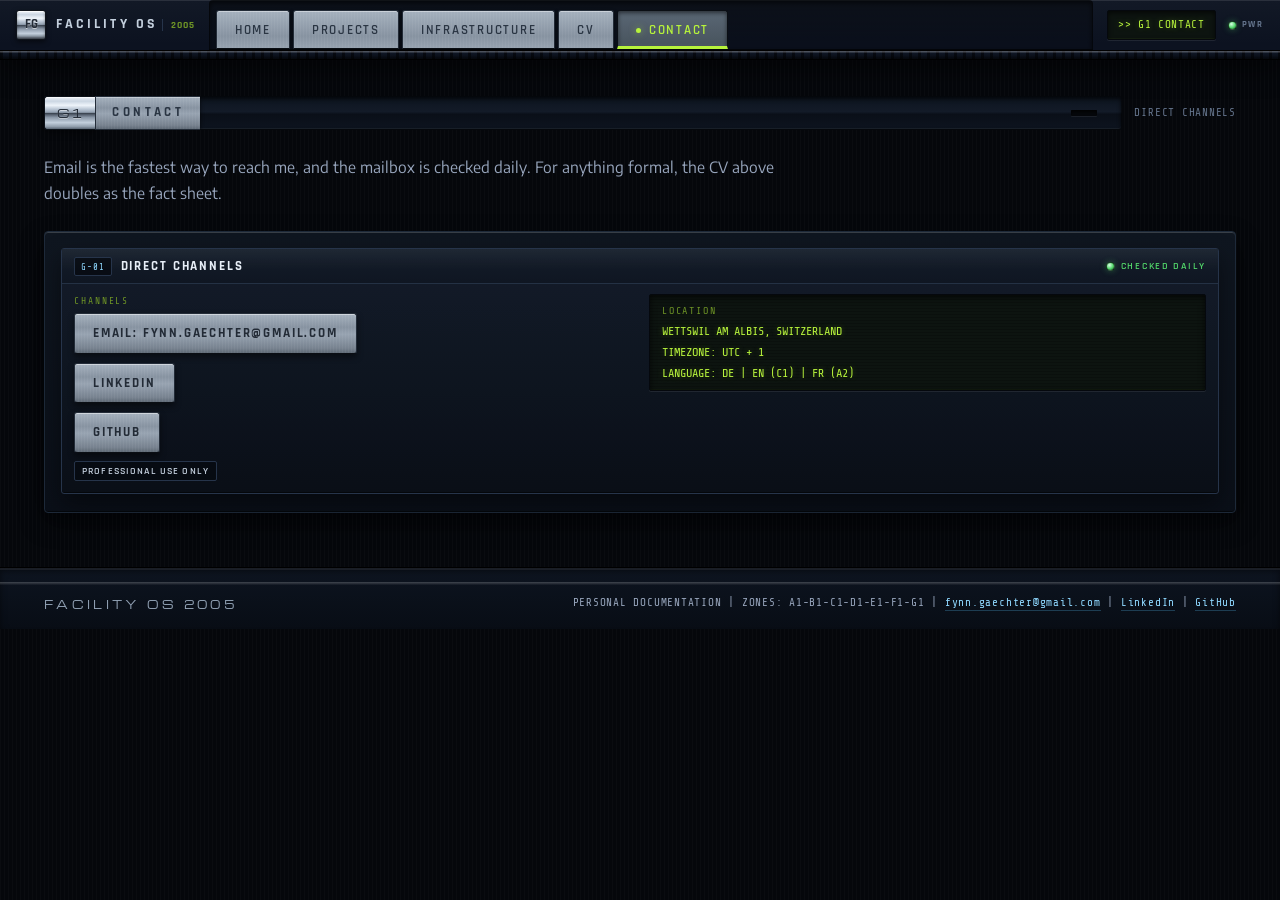
==== commit c6d4f9d4: "this is it" ====
--- a/contact.html
+++ b/contact.html
@@ -5,15 +5,10 @@
   <meta charset="UTF-8" />
   <meta name="viewport" content="width=device-width, initial-scale=1.0" />
   <meta name="referrer" content="strict-origin-when-cross-origin" />
-  <meta http-equiv="Content-Security-Policy" content="default-src 'self'; img-src 'self' data:; style-src 'self' 'unsafe-inline' https://fonts.googleapis.com; font-src https://fonts.gstatic.com; script-src 'self'; connect-src 'self'; form-action 'self'; base-uri 'self'; object-src 'none'; " />
+  <meta http-equiv="Content-Security-Policy" content="default-src 'self'; img-src 'self' data:; style-src 'self' 'unsafe-inline'; font-src 'self'; script-src 'self'; connect-src 'self'; form-action 'self'; base-uri 'self'; object-src 'none'; " />
 
   <title>Contact | Fynn Gaechter</title>
   <meta name="description" content="Contact channels of Fynn Gaechter: email, phone, LinkedIn and GitHub." />
-  <link rel="preconnect" href="https://fonts.googleapis.com" />
-  <link rel="preconnect" href="https://fonts.gstatic.com" crossorigin />
-  <link
-    href="https://fonts.googleapis.com/css2?family=Michroma&family=Rajdhani:wght@500;600;700&family=Encode+Sans:wght@400;500&family=Share+Tech+Mono&display=swap"
-    rel="stylesheet" />
   <link rel="stylesheet" href="css/main.css" />
   <link rel="icon" href="data:," />
 </head>
--- a/css/main.css
+++ b/css/main.css
@@ -2,6 +2,57 @@
    FACILITY OS 2005 : machine-front composition
    Tokens and materials per DESIGN_SPEC.md, applied structurally.
    ================================================================ */
+
+/* self-hosted fonts: no third-party request, no visitor IP to Google */
+@font-face {
+  font-family: "Michroma";
+  src: url("../assets/fonts/michroma-latin-400-normal.woff2") format("woff2");
+  font-weight: 400;
+  font-style: normal;
+  font-display: swap;
+}
+@font-face {
+  font-family: "Rajdhani";
+  src: url("../assets/fonts/rajdhani-latin-500-normal.woff2") format("woff2");
+  font-weight: 500;
+  font-style: normal;
+  font-display: swap;
+}
+@font-face {
+  font-family: "Rajdhani";
+  src: url("../assets/fonts/rajdhani-latin-600-normal.woff2") format("woff2");
+  font-weight: 600;
+  font-style: normal;
+  font-display: swap;
+}
+@font-face {
+  font-family: "Rajdhani";
+  src: url("../assets/fonts/rajdhani-latin-700-normal.woff2") format("woff2");
+  font-weight: 700;
+  font-style: normal;
+  font-display: swap;
+}
+@font-face {
+  font-family: "Encode Sans";
+  src: url("../assets/fonts/encode-sans-latin-400-normal.woff2") format("woff2");
+  font-weight: 400;
+  font-style: normal;
+  font-display: swap;
+}
+@font-face {
+  font-family: "Encode Sans";
+  src: url("../assets/fonts/encode-sans-latin-500-normal.woff2") format("woff2");
+  font-weight: 500;
+  font-style: normal;
+  font-display: swap;
+}
+@font-face {
+  font-family: "Share Tech Mono";
+  src: url("../assets/fonts/share-tech-mono-latin-400-normal.woff2") format("woff2");
+  font-weight: 400;
+  font-style: normal;
+  font-display: swap;
+}
 
 :root {
   /* type */
